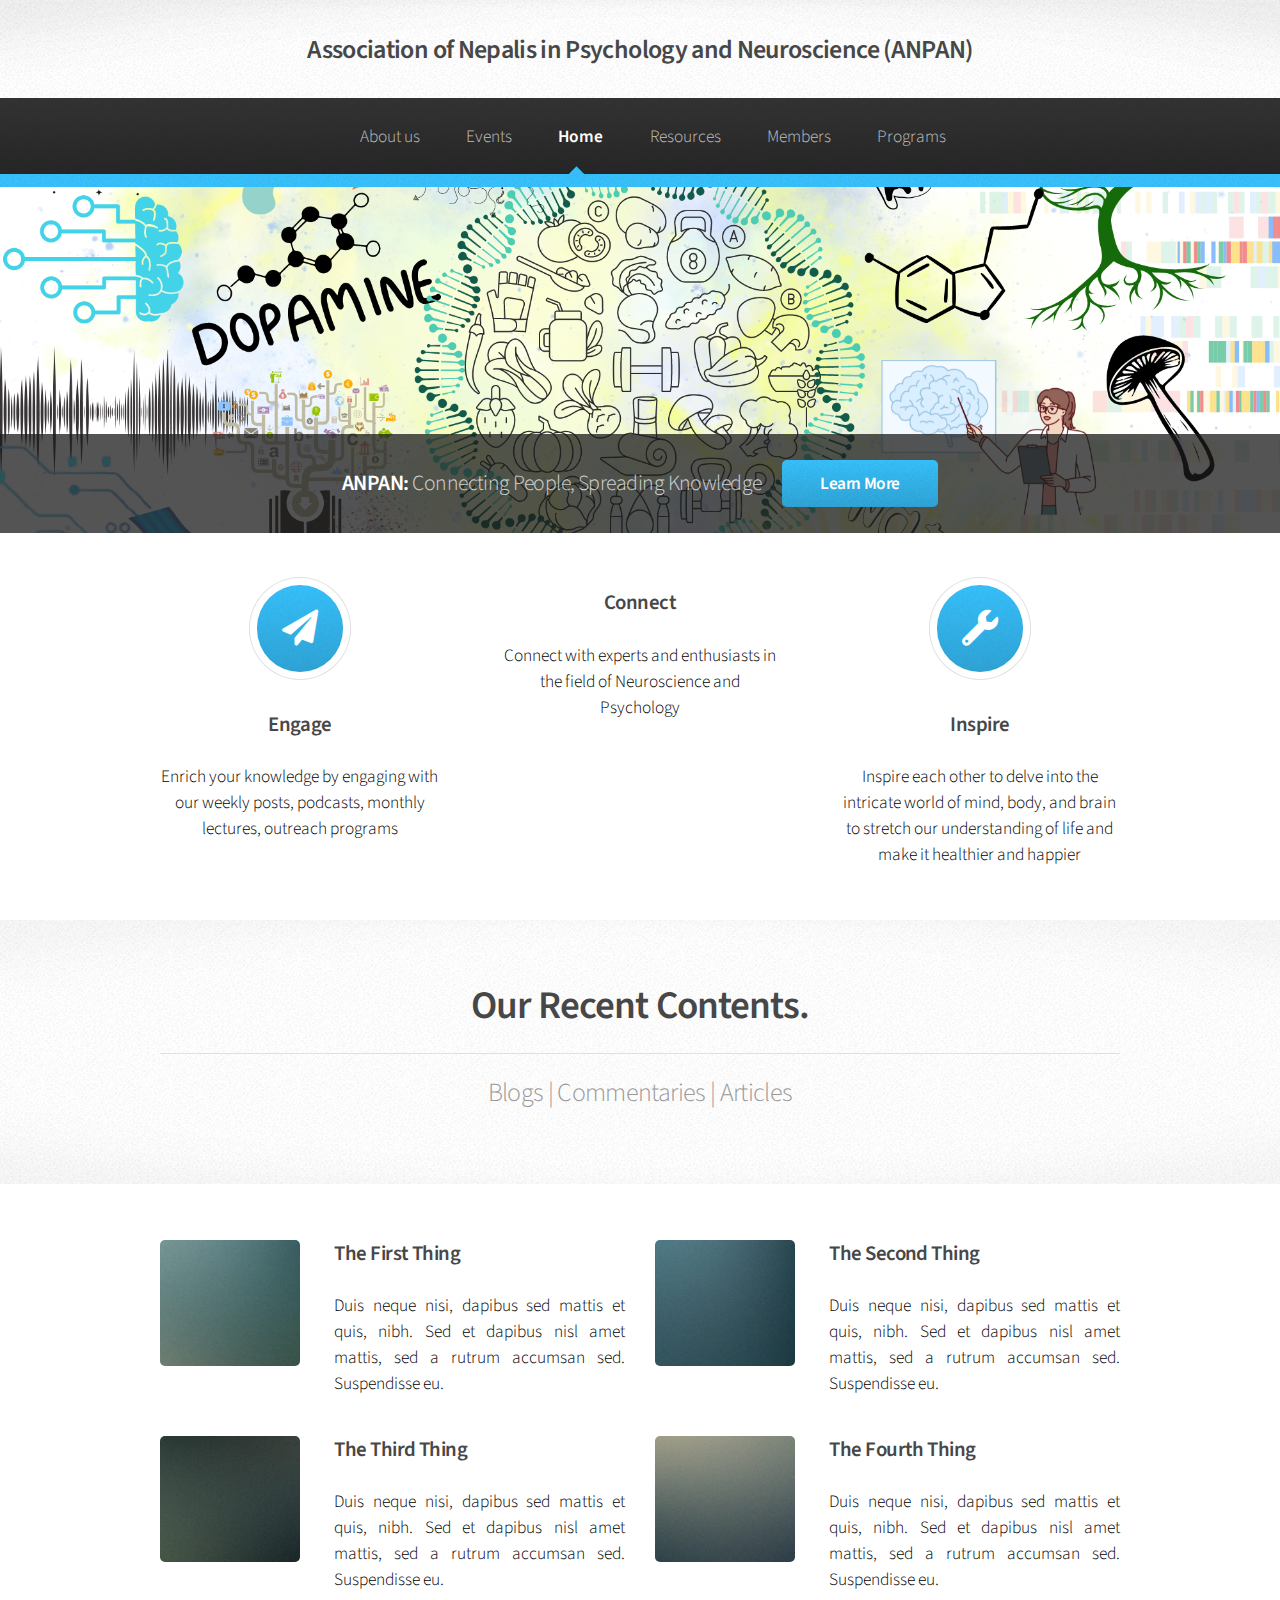
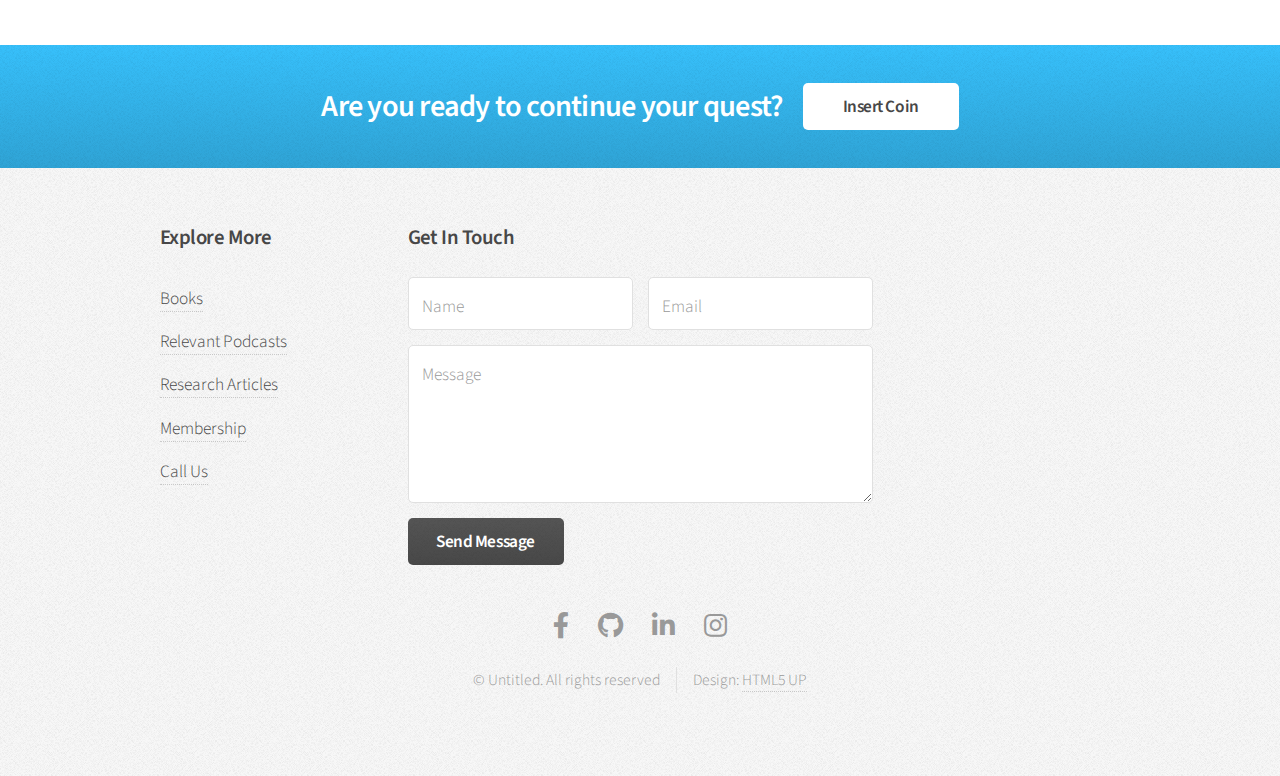
==== index.html @ e87e10f9 "Update index.html" ====
<!DOCTYPE HTML>
<html>
	<head>
		<title>Association of Nepalis in Psychology and Neuroscience</title>
		<meta charset="utf-8" />
		<meta name="viewport" content="width=device-width, initial-scale=1, user-scalable=no" />
		<link rel="stylesheet" href="assets/css/main.css" />
	</head>
	<body class="is-preload">
		<div id="page-wrapper">

			<!-- Header -->
				<div id="header">

					<!-- Logo -->
						<h1><a href="index.html" id="logo">Association of Nepalis in Psychology and Neuroscience (ANPAN)</a></h1>

					<!-- Nav -->
						<nav id="nav">
							<ul>
								<li><a href="contacts.html">About us</a></li>
								<li><a href="events.html">Events</a></li>
								<li class="current"><a href="index.html">Home</a></li>
								<li>
									<a href="#">Resources</a>
									<ul>
										<li><a href="#">Books</a></li>
										<li><a href="#">Relevant Podcasts</a></li>
										<li><a href="#">Research Articles</a></li>
									</ul>
								</li>
								<li><a href="members.html">Members</a></li>
								<li><a href="programs.html">Programs</a></li>
							</ul>
						</nav>

				</div>

			<!-- Banner -->
				<section id="banner">
					<header>
						<h2>ANPAN: <em>Connecting People, Spreading Knowledge</em></h2>
						<a href="contacts.html" class="button">Learn More</a>
					</header>
				</section>

			<!-- Highlights -->
				<section class="wrapper style1">
					<div class="container">
						<div class="row gtr-200">
							<section class="col-4 col-12-narrower">
								<div class="box highlight">
									<i class="icon solid major fa-paper-plane"></i>
									<h3>Engage</h3>
									<p style="text-align:center;">Enrich your knowledge by engaging with our weekly posts, podcasts, monthly lectures, outreach programs</p>
								</div>
							</section>
							<section class="col-4 col-12-narrower">
								<div class="box highlight">
									<i class="fa-solid fa-users-viewfinder"></i>
									<h3>Connect</h3>
									<p style="text-align:center;">Connect with experts and enthusiasts in the field of Neuroscience and Psychology</p>
								</div>
							</section>
							<section class="col-4 col-12-narrower">
								<div class="box highlight">
									<i class="icon solid major fa-wrench"></i>
									<h3>Inspire</h3>
									<p style="text-align:center;">Inspire each other to delve into the intricate world of mind, body, and brain to stretch our understanding of life and make it healthier and happier</p>
								</div>
							</section>
						</div>
					</div>
				</section>

			<!-- Gigantic Heading -->
				<section class="wrapper style2">
					<div class="container">
						<header class="major">
							<h2>Our Recent Contents.</h2>
							<p style="text-align:center;"> Blogs | Commentaries | Articles </p>
						</header>
					</div>
				</section>

			<!-- Posts -->
				<section class="wrapper style1">
					<div class="container">
						<div class="row">
							<section class="col-6 col-12-narrower">
								<div class="box post">
									<a href="#" class="image left"><img src="images/pic01.jpg" alt="" /></a>
									<div class="inner">
										<h3>The First Thing</h3>
										<p>Duis neque nisi, dapibus sed mattis et quis, nibh. Sed et dapibus nisl amet mattis, sed a rutrum accumsan sed. Suspendisse eu.</p>
									</div>
								</div>
							</section>
							<section class="col-6 col-12-narrower">
								<div class="box post">
									<a href="#" class="image left"><img src="images/pic02.jpg" alt="" /></a>
									<div class="inner">
										<h3>The Second Thing</h3>
										<p>Duis neque nisi, dapibus sed mattis et quis, nibh. Sed et dapibus nisl amet mattis, sed a rutrum accumsan sed. Suspendisse eu.</p>
									</div>
								</div>
							</section>
						</div>
						<div class="row">
							<section class="col-6 col-12-narrower">
								<div class="box post">
									<a href="#" class="image left"><img src="images/pic03.jpg" alt="" /></a>
									<div class="inner">
										<h3>The Third Thing</h3>
										<p>Duis neque nisi, dapibus sed mattis et quis, nibh. Sed et dapibus nisl amet mattis, sed a rutrum accumsan sed. Suspendisse eu.</p>
									</div>
								</div>
							</section>
							<section class="col-6 col-12-narrower">
								<div class="box post">
									<a href="#" class="image left"><img src="images/pic04.jpg" alt="" /></a>
									<div class="inner">
										<h3>The Fourth Thing</h3>
										<p>Duis neque nisi, dapibus sed mattis et quis, nibh. Sed et dapibus nisl amet mattis, sed a rutrum accumsan sed. Suspendisse eu.</p>
									</div>
								</div>
							</section>
						</div>
					</div>
				</section>

			<!-- CTA -->
				<section id="cta" class="wrapper style3">
					<div class="container">
						<header>
							<h2>Are you ready to continue your quest?</h2>
							<a href="#" class="button">Insert Coin</a>
						</header>
					</div>
				</section>

			<!-- Footer -->
				<div id="footer">
					<div class="container">
						<div class="row">
							<section class="col-3 col-6-narrower col-12-mobilep">
								<h3>Explore More</h3>
								<ul class="links">
									<li><a href="#">Books</a></li>
									<li><a href="#">Relevant Podcasts</a></li>
									<li><a href="#">Research Articles</a></li>
									<li><a href="#">Membership</a></li>
									<li><a href="#">Call Us</a></li>
								</ul>
							</section>
							<section class="col-6 col-12-narrower">
								<h3>Get In Touch</h3>
								<form action="https://api.web3forms.com/submit" method="POST">
									<div class="row gtr-50">
										<input type="hidden" name="access_key" value="42860545-9c8b-4bd4-92b0-5d3c62a13180">
										<div class="col-6 col-12-mobilep">
											<input type="text" name="name" id="name" placeholder="Name" />
										</div>
										<div class="col-6 col-12-mobilep">
											<input type="email" name="email" id="email" placeholder="Email" />
										</div>
										<div class="col-12">
											<textarea name="message" id="message" placeholder="Message" rows="5"></textarea>
										</div>
										<div class="col-12">
											<ul class="actions">
												<li><input type="submit" class="button alt" value="Send Message" /></li>
											</ul>
										</div>
									</div>
								</form>
							</section>
						</div>
					</div>

					<!-- Icons -->
						<ul class="icons">
							<li><a href="https://www.facebook.com/anpanofficial" class="icon brands fa-facebook-f" target="_blank"><span class="label">Facebook</span></a></li>
							<li><a href="https://github.com/anpn2023" class="icon brands fa-github" target="_blank"><span class="label">GitHub</span></a></li>
							<li><a href="https://www.linkedin.com/in/assoc-of-nepalis-in-psychology-and-neuroscience-anpan-983a26288?lipi=urn%3Ali%3Apage%3Ad_flagship3_profile_view_base_contact_details%3Bki3R7vQxQLO5X0%2F7zbORuw%3D%3D" class="icon brands fa-linkedin-in" target="_blank"><span class="label">LinkedIn</span></a></li>
							<li><a href="https://www.instagram.com/anpan_official_/" class="icon brands fa-instagram" target="_blank"><span class="label">Instagram</span></a></li>
						</ul>

					<!-- Copyright -->
						<div class="copyright">
							<ul class="menu">
								<li>&copy; Untitled. All rights reserved</li><li>Design: <a href="http://html5up.net">HTML5 UP</a></li>
							</ul>
						</div>

				</div>

		</div>

		<!-- Scripts -->
			<script src="assets/js/jquery.min.js"></script>
			<script src="assets/js/jquery.dropotron.min.js"></script>
			<script src="assets/js/browser.min.js"></script>
			<script src="assets/js/breakpoints.min.js"></script>
			<script src="assets/js/util.js"></script>
			<script src="assets/js/main.js"></script>

	</body>
</html>
---- assets/css/main.css ----
@import url("fontawesome-all.min.css");
@import url("https://fonts.googleapis.com/css?family=Source+Sans+Pro:300,300italic,600,600italic");

/*
	Arcana by HTML5 UP
	html5up.net | @ajlkn
	Free for personal and commercial use under the CCA 3.0 license (html5up.net/license)
*/

html, body, div, span, applet, object,
iframe, h1, h2, h3, h4, h5, h6, p, blockquote,
pre, a, abbr, acronym, address, big, cite,
code, del, dfn, em, img, ins, kbd, q, s, samp,
small, strike, strong, sub, sup, tt, var, b,
u, i, center, dl, dt, dd, ol, ul, li, fieldset,
form, label, legend, table, caption, tbody,
tfoot, thead, tr, th, td, article, aside,
canvas, details, embed, figure, figcaption,
footer, header, hgroup, menu, nav, output, ruby,
section, summary, time, mark, audio, video {
	margin: 0;
	padding: 0;
	border: 0;
	font-size: 100%;
	font: inherit;
	vertical-align: baseline;}

article, aside, details, figcaption, figure,
footer, header, hgroup, menu, nav, section {
	display: block;}

body {
	line-height: 1;
}

ol, ul {
	list-style: none;
}

blockquote, q {
	quotes: none;
}

	blockquote:before, blockquote:after, q:before, q:after {
		content: '';
		content: none;
	}

table {
	border-collapse: collapse;
	border-spacing: 0;
}

body {
	-webkit-text-size-adjust: none;
}

mark {
	background-color: transparent;
	color: inherit;
}

input::-moz-focus-inner {
	border: 0;
	padding: 0;
}

input, select, textarea {
	-moz-appearance: none;
	-webkit-appearance: none;
	-ms-appearance: none;
	appearance: none;
}

/* Basic */

	html {
		box-sizing: border-box;
	}

	*, *:before, *:after {
		box-sizing: inherit;
	}

	body {
		background: #f7f7f7 url("images/bg01.png");
	}

		body.is-preload *, body.is-preload *:before, body.is-preload *:after {
			-moz-animation: none !important;
			-webkit-animation: none !important;
			-ms-animation: none !important;
			animation: none !important;
			-moz-transition: none !important;
			-webkit-transition: none !important;
			-ms-transition: none !important;
			transition: none !important;
		}

	body, input, select, textarea {
		color: #474747;
		font-family: 'Source Sans Pro', sans-serif;
		font-size: 16pt;
		font-weight: 300;
		line-height: 1.65em;
	}

	a {
		-moz-transition: color 0.2s ease-in-out, border-color 0.2s ease-in-out, opacity 0.2s ease-in-out;
		-webkit-transition: color 0.2s ease-in-out, border-color 0.2s ease-in-out, opacity 0.2s ease-in-out;
		-ms-transition: color 0.2s ease-in-out, border-color 0.2s ease-in-out, opacity 0.2s ease-in-out;
		transition: color 0.2s ease-in-out, border-color 0.2s ease-in-out, opacity 0.2s ease-in-out;
		color: #37c0fb;
		text-decoration: none;
		border-bottom: dotted 1px;
	}

		a:hover {
			color: #37c0fb;
			border-bottom-color: transparent;
		}

	strong, b {
		font-weight: 600;
	}

	em, i {
		font-style: italic;
	}

	p, ul, ol, dl, table, blockquote {
		margin: 0 0 2em 0;
	}

	p{
		text-align: justify;
		color: black;
	}

	h1, h2, h3, h4, h5, h6 {
		color: inherit;
		font-weight: 600;
		line-height: 1.75em;
		margin-bottom: 1em;
	}

		h1 a, h2 a, h3 a, h4 a, h5 a, h6 a {
			color: inherit;
			text-decoration: none;
		}

		h1 em, h2 em, h3 em, h4 em, h5 em, h6 em {
			font-style: normal;
			font-weight: 300;
		}

	h2 {
		font-size: 1.75em;
		letter-spacing: -0.025em;
	}

	h3 {
		font-size: 1.2em;
		letter-spacing: -0.025em;
	}

	sub {
		font-size: 0.8em;
		position: relative;
		top: 0.5em;
	}

	sup {
		font-size: 0.8em;
		position: relative;
		top: -0.5em;
	}

	hr {
		border-top: solid 1px #e0e0e0;
		border: 0;
		margin-bottom: 1.5em;
	}

	blockquote {
		border-left: solid 0.5em #e0e0e0;
		font-style: italic;
		padding: 1em 0 1em 2em;
	}

/* Container */

	.container {
		margin: 0 auto;
		max-width: 100%;
		width: 1400px;
	}

		@media screen and (max-width: 1680px) {

			.container {
				width: 1200px;
			}

		}

		@media screen and (max-width: 1280px) {

			.container {
				width: 960px;
			}

		}

		@media screen and (max-width: 980px) {

			.container {
				width: 95%;
			}

		}

		@media screen and (max-width: 840px) {

			.container {
				width: 95%;
			}

		}

		@media screen and (max-width: 736px) {

			.container {
				width: 90%;
			}

		}

		@media screen and (max-width: 480px) {

			.container {
				width: 100%;
			}

		}

/* Row */

	.row {
		display: flex;
		flex-wrap: wrap;
		box-sizing: border-box;
		align-items: stretch;
	}

		.row > * {
			box-sizing: border-box;
		}

		.row.gtr-uniform > * > :last-child {
			margin-bottom: 0;
		}

		.row.aln-left {
			justify-content: flex-start;
		}

		.row.aln-center {
			justify-content: center;
		}

		.row.aln-right {
			justify-content: flex-end;
		}

		.row.aln-top {
			align-items: flex-start;
		}

		.row.aln-middle {
			align-items: center;
		}

		.row.aln-bottom {
			align-items: flex-end;
		}

		.row > .imp {
			order: -1;
		}

		.row > .col-1 {
			width: 8.33333%;
		}

		.row > .off-1 {
			margin-left: 8.33333%;
		}

		.row > .col-2 {
			width: 16.66667%;
		}

		.row > .off-2 {
			margin-left: 16.66667%;
		}

		.row > .col-3 {
			width: 25%;
		}

		.row > .off-3 {
			margin-left: 25%;
		}

		.row > .col-4 {
			width: 33.33333%;
		}

		.row > .off-4 {
			margin-left: 33.33333%;
		}

		.row > .col-5 {
			width: 41.66667%;
		}

		.row > .off-5 {
			margin-left: 41.66667%;
		}

		.row > .col-6 {
			width: 50%;
		}

		.row > .off-6 {
			margin-left: 50%;
		}

		.row > .col-7 {
			width: 58.33333%;
		}

		.row > .off-7 {
			margin-left: 58.33333%;
		}

		.row > .col-8 {
			width: 66.66667%;
		}

		.row > .off-8 {
			margin-left: 66.66667%;
		}

		.row > .col-9 {
			width: 75%;
		}

		.row > .off-9 {
			margin-left: 75%;
		}

		.row > .col-10 {
			width: 83.33333%;
		}

		.row > .off-10 {
			margin-left: 83.33333%;
		}

		.row > .col-11 {
			width: 91.66667%;
		}

		.row > .off-11 {
			margin-left: 91.66667%;
		}

		.row > .col-12 {
			width: 100%;
		}

		.row > .off-12 {
			margin-left: 100%;
		}

		.row.gtr-0 {
			margin-top: 0px;
			margin-left: 0px;
		}

			.row.gtr-0 > * {
				padding: 0px 0 0 0px;
			}

			.row.gtr-0.gtr-uniform {
				margin-top: 0px;
			}

				.row.gtr-0.gtr-uniform > * {
					padding-top: 0px;
				}

		.row.gtr-25 {
			margin-top: -12.5px;
			margin-left: -12.5px;
		}

			.row.gtr-25 > * {
				padding: 12.5px 0 0 12.5px;
			}

			.row.gtr-25.gtr-uniform {
				margin-top: -12.5px;
			}

				.row.gtr-25.gtr-uniform > * {
					padding-top: 12.5px;
				}

		.row.gtr-50 {
			margin-top: -25px;
			margin-left: -25px;
		}

			.row.gtr-50 > * {
				padding: 25px 0 0 25px;
			}

			.row.gtr-50.gtr-uniform {
				margin-top: -25px;
			}

				.row.gtr-50.gtr-uniform > * {
					padding-top: 25px;
				}

		.row {
			margin-top: -50px;
			margin-left: -50px;
		}

			.row > * {
				padding: 50px 0 0 50px;
			}

			.row.gtr-uniform {
				margin-top: -50px;
			}

				.row.gtr-uniform > * {
					padding-top: 50px;
				}

		.row.gtr-150 {
			margin-top: -75px;
			margin-left: -75px;
		}

			.row.gtr-150 > * {
				padding: 75px 0 0 75px;
			}

			.row.gtr-150.gtr-uniform {
				margin-top: -75px;
			}

				.row.gtr-150.gtr-uniform > * {
					padding-top: 75px;
				}

		.row.gtr-200 {
			margin-top: -100px;
			margin-left: -100px;
		}

			.row.gtr-200 > * {
				padding: 100px 0 0 100px;
			}

			.row.gtr-200.gtr-uniform {
				margin-top: -100px;
			}

				.row.gtr-200.gtr-uniform > * {
					padding-top: 100px;
				}

		@media screen and (max-width: 1680px) {

			.row {
				display: flex;
				flex-wrap: wrap;
				box-sizing: border-box;
				align-items: stretch;
			}

				.row > * {
					box-sizing: border-box;
				}

				.row.gtr-uniform > * > :last-child {
					margin-bottom: 0;
				}

				.row.aln-left {
					justify-content: flex-start;
				}

				.row.aln-center {
					justify-content: center;
				}

				.row.aln-right {
					justify-content: flex-end;
				}

				.row.aln-top {
					align-items: flex-start;
				}

				.row.aln-middle {
					align-items: center;
				}

				.row.aln-bottom {
					align-items: flex-end;
				}

				.row > .imp-wide {
					order: -1;
				}

				.row > .col-1-wide {
					width: 8.33333%;
				}

				.row > .off-1-wide {
					margin-left: 8.33333%;
				}

				.row > .col-2-wide {
					width: 16.66667%;
				}

				.row > .off-2-wide {
					margin-left: 16.66667%;
				}

				.row > .col-3-wide {
					width: 25%;
				}

				.row > .off-3-wide {
					margin-left: 25%;
				}

				.row > .col-4-wide {
					width: 33.33333%;
				}

				.row > .off-4-wide {
					margin-left: 33.33333%;
				}

				.row > .col-5-wide {
					width: 41.66667%;
				}

				.row > .off-5-wide {
					margin-left: 41.66667%;
				}

				.row > .col-6-wide {
					width: 50%;
				}

				.row > .off-6-wide {
					margin-left: 50%;
				}

				.row > .col-7-wide {
					width: 58.33333%;
				}

				.row > .off-7-wide {
					margin-left: 58.33333%;
				}

				.row > .col-8-wide {
					width: 66.66667%;
				}

				.row > .off-8-wide {
					margin-left: 66.66667%;
				}

				.row > .col-9-wide {
					width: 75%;
				}

				.row > .off-9-wide {
					margin-left: 75%;
				}

				.row > .col-10-wide {
					width: 83.33333%;
				}

				.row > .off-10-wide {
					margin-left: 83.33333%;
				}

				.row > .col-11-wide {
					width: 91.66667%;
				}

				.row > .off-11-wide {
					margin-left: 91.66667%;
				}

				.row > .col-12-wide {
					width: 100%;
				}

				.row > .off-12-wide {
					margin-left: 100%;
				}

				.row.gtr-0 {
					margin-top: 0px;
					margin-left: 0px;
				}

					.row.gtr-0 > * {
						padding: 0px 0 0 0px;
					}

					.row.gtr-0.gtr-uniform {
						margin-top: 0px;
					}

						.row.gtr-0.gtr-uniform > * {
							padding-top: 0px;
						}

				.row.gtr-25 {
					margin-top: -10px;
					margin-left: -10px;
				}

					.row.gtr-25 > * {
						padding: 10px 0 0 10px;
					}

					.row.gtr-25.gtr-uniform {
						margin-top: -10px;
					}

						.row.gtr-25.gtr-uniform > * {
							padding-top: 10px;
						}

				.row.gtr-50 {
					margin-top: -20px;
					margin-left: -20px;
				}

					.row.gtr-50 > * {
						padding: 20px 0 0 20px;
					}

					.row.gtr-50.gtr-uniform {
						margin-top: -20px;
					}

						.row.gtr-50.gtr-uniform > * {
							padding-top: 20px;
						}

				.row {
					margin-top: -40px;
					margin-left: -40px;
				}

					.row > * {
						padding: 40px 0 0 40px;
					}

					.row.gtr-uniform {
						margin-top: -40px;
					}

						.row.gtr-uniform > * {
							padding-top: 40px;
						}

				.row.gtr-150 {
					margin-top: -60px;
					margin-left: -60px;
				}

					.row.gtr-150 > * {
						padding: 60px 0 0 60px;
					}

					.row.gtr-150.gtr-uniform {
						margin-top: -60px;
					}

						.row.gtr-150.gtr-uniform > * {
							padding-top: 60px;
						}

				.row.gtr-200 {
					margin-top: -80px;
					margin-left: -80px;
				}

					.row.gtr-200 > * {
						padding: 80px 0 0 80px;
					}

					.row.gtr-200.gtr-uniform {
						margin-top: -80px;
					}

						.row.gtr-200.gtr-uniform > * {
							padding-top: 80px;
						}

		}

		@media screen and (max-width: 1280px) {

			.row {
				display: flex;
				flex-wrap: wrap;
				box-sizing: border-box;
				align-items: stretch;
			}

				.row > * {
					box-sizing: border-box;
				}

				.row.gtr-uniform > * > :last-child {
					margin-bottom: 0;
				}

				.row.aln-left {
					justify-content: flex-start;
				}

				.row.aln-center {
					justify-content: center;
				}

				.row.aln-right {
					justify-content: flex-end;
				}

				.row.aln-top {
					align-items: flex-start;
				}

				.row.aln-middle {
					align-items: center;
				}

				.row.aln-bottom {
					align-items: flex-end;
				}

				.row > .imp-normal {
					order: -1;
				}

				.row > .col-1-normal {
					width: 8.33333%;
				}

				.row > .off-1-normal {
					margin-left: 8.33333%;
				}

				.row > .col-2-normal {
					width: 16.66667%;
				}

				.row > .off-2-normal {
					margin-left: 16.66667%;
				}

				.row > .col-3-normal {
					width: 25%;
				}

				.row > .off-3-normal {
					margin-left: 25%;
				}

				.row > .col-4-normal {
					width: 33.33333%;
				}

				.row > .off-4-normal {
					margin-left: 33.33333%;
				}

				.row > .col-5-normal {
					width: 41.66667%;
				}

				.row > .off-5-normal {
					margin-left: 41.66667%;
				}

				.row > .col-6-normal {
					width: 50%;
				}

				.row > .off-6-normal {
					margin-left: 50%;
				}

				.row > .col-7-normal {
					width: 58.33333%;
				}

				.row > .off-7-normal {
					margin-left: 58.33333%;
				}

				.row > .col-8-normal {
					width: 66.66667%;
				}

				.row > .off-8-normal {
					margin-left: 66.66667%;
				}

				.row > .col-9-normal {
					width: 75%;
				}

				.row > .off-9-normal {
					margin-left: 75%;
				}

				.row > .col-10-normal {
					width: 83.33333%;
				}

				.row > .off-10-normal {
					margin-left: 83.33333%;
				}

				.row > .col-11-normal {
					width: 91.66667%;
				}

				.row > .off-11-normal {
					margin-left: 91.66667%;
				}

				.row > .col-12-normal {
					width: 100%;
				}

				.row > .off-12-normal {
					margin-left: 100%;
				}

				.row.gtr-0 {
					margin-top: 0px;
					margin-left: 0px;
				}

					.row.gtr-0 > * {
						padding: 0px 0 0 0px;
					}

					.row.gtr-0.gtr-uniform {
						margin-top: 0px;
					}

						.row.gtr-0.gtr-uniform > * {
							padding-top: 0px;
						}

				.row.gtr-25 {
					margin-top: -7.5px;
					margin-left: -7.5px;
				}

					.row.gtr-25 > * {
						padding: 7.5px 0 0 7.5px;
					}

					.row.gtr-25.gtr-uniform {
						margin-top: -7.5px;
					}

						.row.gtr-25.gtr-uniform > * {
							padding-top: 7.5px;
						}

				.row.gtr-50 {
					margin-top: -15px;
					margin-left: -15px;
				}

					.row.gtr-50 > * {
						padding: 15px 0 0 15px;
					}

					.row.gtr-50.gtr-uniform {
						margin-top: -15px;
					}

						.row.gtr-50.gtr-uniform > * {
							padding-top: 15px;
						}

				.row {
					margin-top: -30px;
					margin-left: -30px;
				}

					.row > * {
						padding: 30px 0 0 30px;
					}

					.row.gtr-uniform {
						margin-top: -30px;
					}

						.row.gtr-uniform > * {
							padding-top: 30px;
						}

				.row.gtr-150 {
					margin-top: -45px;
					margin-left: -45px;
				}

					.row.gtr-150 > * {
						padding: 45px 0 0 45px;
					}

					.row.gtr-150.gtr-uniform {
						margin-top: -45px;
					}

						.row.gtr-150.gtr-uniform > * {
							padding-top: 45px;
						}

				.row.gtr-200 {
					margin-top: -60px;
					margin-left: -60px;
				}

					.row.gtr-200 > * {
						padding: 60px 0 0 60px;
					}

					.row.gtr-200.gtr-uniform {
						margin-top: -60px;
					}

						.row.gtr-200.gtr-uniform > * {
							padding-top: 60px;
						}

		}

		@media screen and (max-width: 980px) {

			.row {
				display: flex;
				flex-wrap: wrap;
				box-sizing: border-box;
				align-items: stretch;
			}

				.row > * {
					box-sizing: border-box;
				}

				.row.gtr-uniform > * > :last-child {
					margin-bottom: 0;
				}

				.row.aln-left {
					justify-content: flex-start;
				}

				.row.aln-center {
					justify-content: center;
				}

				.row.aln-right {
					justify-content: flex-end;
				}

				.row.aln-top {
					align-items: flex-start;
				}

				.row.aln-middle {
					align-items: center;
				}

				.row.aln-bottom {
					align-items: flex-end;
				}

				.row > .imp-narrow {
					order: -1;
				}

				.row > .col-1-narrow {
					width: 8.33333%;
				}

				.row > .off-1-narrow {
					margin-left: 8.33333%;
				}

				.row > .col-2-narrow {
					width: 16.66667%;
				}

				.row > .off-2-narrow {
					margin-left: 16.66667%;
				}

				.row > .col-3-narrow {
					width: 25%;
				}

				.row > .off-3-narrow {
					margin-left: 25%;
				}

				.row > .col-4-narrow {
					width: 33.33333%;
				}

				.row > .off-4-narrow {
					margin-left: 33.33333%;
				}

				.row > .col-5-narrow {
					width: 41.66667%;
				}

				.row > .off-5-narrow {
					margin-left: 41.66667%;
				}

				.row > .col-6-narrow {
					width: 50%;
				}

				.row > .off-6-narrow {
					margin-left: 50%;
				}

				.row > .col-7-narrow {
					width: 58.33333%;
				}

				.row > .off-7-narrow {
					margin-left: 58.33333%;
				}

				.row > .col-8-narrow {
					width: 66.66667%;
				}

				.row > .off-8-narrow {
					margin-left: 66.66667%;
				}

				.row > .col-9-narrow {
					width: 75%;
				}

				.row > .off-9-narrow {
					margin-left: 75%;
				}

				.row > .col-10-narrow {
					width: 83.33333%;
				}

				.row > .off-10-narrow {
					margin-left: 83.33333%;
				}

				.row > .col-11-narrow {
					width: 91.66667%;
				}

				.row > .off-11-narrow {
					margin-left: 91.66667%;
				}

				.row > .col-12-narrow {
					width: 100%;
				}

				.row > .off-12-narrow {
					margin-left: 100%;
				}

				.row.gtr-0 {
					margin-top: 0px;
					margin-left: 0px;
				}

					.row.gtr-0 > * {
						padding: 0px 0 0 0px;
					}

					.row.gtr-0.gtr-uniform {
						margin-top: 0px;
					}

						.row.gtr-0.gtr-uniform > * {
							padding-top: 0px;
						}

				.row.gtr-25 {
					margin-top: -7.5px;
					margin-left: -7.5px;
				}

					.row.gtr-25 > * {
						padding: 7.5px 0 0 7.5px;
					}

					.row.gtr-25.gtr-uniform {
						margin-top: -7.5px;
					}

						.row.gtr-25.gtr-uniform > * {
							padding-top: 7.5px;
						}

				.row.gtr-50 {
					margin-top: -15px;
					margin-left: -15px;
				}

					.row.gtr-50 > * {
						padding: 15px 0 0 15px;
					}

					.row.gtr-50.gtr-uniform {
						margin-top: -15px;
					}

						.row.gtr-50.gtr-uniform > * {
							padding-top: 15px;
						}

				.row {
					margin-top: -30px;
					margin-left: -30px;
				}

					.row > * {
						padding: 30px 0 0 30px;
					}

					.row.gtr-uniform {
						margin-top: -30px;
					}

						.row.gtr-uniform > * {
							padding-top: 30px;
						}

				.row.gtr-150 {
					margin-top: -45px;
					margin-left: -45px;
				}

					.row.gtr-150 > * {
						padding: 45px 0 0 45px;
					}

					.row.gtr-150.gtr-uniform {
						margin-top: -45px;
					}

						.row.gtr-150.gtr-uniform > * {
							padding-top: 45px;
						}

				.row.gtr-200 {
					margin-top: -60px;
					margin-left: -60px;
				}

					.row.gtr-200 > * {
						padding: 60px 0 0 60px;
					}

					.row.gtr-200.gtr-uniform {
						margin-top: -60px;
					}

						.row.gtr-200.gtr-uniform > * {
							padding-top: 60px;
						}

		}

		@media screen and (max-width: 840px) {

			.row {
				display: flex;
				flex-wrap: wrap;
				box-sizing: border-box;
				align-items: stretch;
			}

				.row > * {
					box-sizing: border-box;
				}

				.row.gtr-uniform > * > :last-child {
					margin-bottom: 0;
				}

				.row.aln-left {
					justify-content: flex-start;
				}

				.row.aln-center {
					justify-content: center;
				}

				.row.aln-right {
					justify-content: flex-end;
				}

				.row.aln-top {
					align-items: flex-start;
				}

				.row.aln-middle {
					align-items: center;
				}

				.row.aln-bottom {
					align-items: flex-end;
				}

				.row > .imp-narrower {
					order: -1;
				}

				.row > .col-1-narrower {
					width: 8.33333%;
				}

				.row > .off-1-narrower {
					margin-left: 8.33333%;
				}

				.row > .col-2-narrower {
					width: 16.66667%;
				}

				.row > .off-2-narrower {
					margin-left: 16.66667%;
				}

				.row > .col-3-narrower {
					width: 25%;
				}

				.row > .off-3-narrower {
					margin-left: 25%;
				}

				.row > .col-4-narrower {
					width: 33.33333%;
				}

				.row > .off-4-narrower {
					margin-left: 33.33333%;
				}

				.row > .col-5-narrower {
					width: 41.66667%;
				}

				.row > .off-5-narrower {
					margin-left: 41.66667%;
				}

				.row > .col-6-narrower {
					width: 50%;
				}

				.row > .off-6-narrower {
					margin-left: 50%;
				}

				.row > .col-7-narrower {
					width: 58.33333%;
				}

				.row > .off-7-narrower {
					margin-left: 58.33333%;
				}

				.row > .col-8-narrower {
					width: 66.66667%;
				}

				.row > .off-8-narrower {
					margin-left: 66.66667%;
				}

				.row > .col-9-narrower {
					width: 75%;
				}

				.row > .off-9-narrower {
					margin-left: 75%;
				}

				.row > .col-10-narrower {
					width: 83.33333%;
				}

				.row > .off-10-narrower {
					margin-left: 83.33333%;
				}

				.row > .col-11-narrower {
					width: 91.66667%;
				}

				.row > .off-11-narrower {
					margin-left: 91.66667%;
				}

				.row > .col-12-narrower {
					width: 100%;
				}

				.row > .off-12-narrower {
					margin-left: 100%;
				}

				.row.gtr-0 {
					margin-top: 0px;
					margin-left: 0px;
				}

					.row.gtr-0 > * {
						padding: 0px 0 0 0px;
					}

					.row.gtr-0.gtr-uniform {
						margin-top: 0px;
					}

						.row.gtr-0.gtr-uniform > * {
							padding-top: 0px;
						}

				.row.gtr-25 {
					margin-top: -7.5px;
					margin-left: -7.5px;
				}

					.row.gtr-25 > * {
						padding: 7.5px 0 0 7.5px;
					}

					.row.gtr-25.gtr-uniform {
						margin-top: -7.5px;
					}

						.row.gtr-25.gtr-uniform > * {
							padding-top: 7.5px;
						}

				.row.gtr-50 {
					margin-top: -15px;
					margin-left: -15px;
				}

					.row.gtr-50 > * {
						padding: 15px 0 0 15px;
					}

					.row.gtr-50.gtr-uniform {
						margin-top: -15px;
					}

						.row.gtr-50.gtr-uniform > * {
							padding-top: 15px;
						}

				.row {
					margin-top: -30px;
					margin-left: -30px;
				}

					.row > * {
						padding: 30px 0 0 30px;
					}

					.row.gtr-uniform {
						margin-top: -30px;
					}

						.row.gtr-uniform > * {
							padding-top: 30px;
						}

				.row.gtr-150 {
					margin-top: -45px;
					margin-left: -45px;
				}

					.row.gtr-150 > * {
						padding: 45px 0 0 45px;
					}

					.row.gtr-150.gtr-uniform {
						margin-top: -45px;
					}

						.row.gtr-150.gtr-uniform > * {
							padding-top: 45px;
						}

				.row.gtr-200 {
					margin-top: -60px;
					margin-left: -60px;
				}

					.row.gtr-200 > * {
						padding: 60px 0 0 60px;
					}

					.row.gtr-200.gtr-uniform {
						margin-top: -60px;
					}

						.row.gtr-200.gtr-uniform > * {
							padding-top: 60px;
						}

		}

		@media screen and (max-width: 736px) {

			.row {
				display: flex;
				flex-wrap: wrap;
				box-sizing: border-box;
				align-items: stretch;
			}

				.row > * {
					box-sizing: border-box;
				}

				.row.gtr-uniform > * > :last-child {
					margin-bottom: 0;
				}

				.row.aln-left {
					justify-content: flex-start;
				}

				.row.aln-center {
					justify-content: center;
				}

				.row.aln-right {
					justify-content: flex-end;
				}

				.row.aln-top {
					align-items: flex-start;
				}

				.row.aln-middle {
					align-items: center;
				}

				.row.aln-bottom {
					align-items: flex-end;
				}

				.row > .imp-mobile {
					order: -1;
				}

				.row > .col-1-mobile {
					width: 8.33333%;
				}

				.row > .off-1-mobile {
					margin-left: 8.33333%;
				}

				.row > .col-2-mobile {
					width: 16.66667%;
				}

				.row > .off-2-mobile {
					margin-left: 16.66667%;
				}

				.row > .col-3-mobile {
					width: 25%;
				}

				.row > .off-3-mobile {
					margin-left: 25%;
				}

				.row > .col-4-mobile {
					width: 33.33333%;
				}

				.row > .off-4-mobile {
					margin-left: 33.33333%;
				}

				.row > .col-5-mobile {
					width: 41.66667%;
				}

				.row > .off-5-mobile {
					margin-left: 41.66667%;
				}

				.row > .col-6-mobile {
					width: 50%;
				}

				.row > .off-6-mobile {
					margin-left: 50%;
				}

				.row > .col-7-mobile {
					width: 58.33333%;
				}

				.row > .off-7-mobile {
					margin-left: 58.33333%;
				}

				.row > .col-8-mobile {
					width: 66.66667%;
				}

				.row > .off-8-mobile {
					margin-left: 66.66667%;
				}

				.row > .col-9-mobile {
					width: 75%;
				}

				.row > .off-9-mobile {
					margin-left: 75%;
				}

				.row > .col-10-mobile {
					width: 83.33333%;
				}

				.row > .off-10-mobile {
					margin-left: 83.33333%;
				}

				.row > .col-11-mobile {
					width: 91.66667%;
				}

				.row > .off-11-mobile {
					margin-left: 91.66667%;
				}

				.row > .col-12-mobile {
					width: 100%;
				}

				.row > .off-12-mobile {
					margin-left: 100%;
				}

				.row.gtr-0 {
					margin-top: 0px;
					margin-left: 0px;
				}

					.row.gtr-0 > * {
						padding: 0px 0 0 0px;
					}

					.row.gtr-0.gtr-uniform {
						margin-top: 0px;
					}

						.row.gtr-0.gtr-uniform > * {
							padding-top: 0px;
						}

				.row.gtr-25 {
					margin-top: -5px;
					margin-left: -5px;
				}

					.row.gtr-25 > * {
						padding: 5px 0 0 5px;
					}

					.row.gtr-25.gtr-uniform {
						margin-top: -5px;
					}

						.row.gtr-25.gtr-uniform > * {
							padding-top: 5px;
						}

				.row.gtr-50 {
					margin-top: -10px;
					margin-left: -10px;
				}

					.row.gtr-50 > * {
						padding: 10px 0 0 10px;
					}

					.row.gtr-50.gtr-uniform {
						margin-top: -10px;
					}

						.row.gtr-50.gtr-uniform > * {
							padding-top: 10px;
						}

				.row {
					margin-top: -20px;
					margin-left: -20px;
				}

					.row > * {
						padding: 20px 0 0 20px;
					}

					.row.gtr-uniform {
						margin-top: -20px;
					}

						.row.gtr-uniform > * {
							padding-top: 20px;
						}

				.row.gtr-150 {
					margin-top: -30px;
					margin-left: -30px;
				}

					.row.gtr-150 > * {
						padding: 30px 0 0 30px;
					}

					.row.gtr-150.gtr-uniform {
						margin-top: -30px;
					}

						.row.gtr-150.gtr-uniform > * {
							padding-top: 30px;
						}

				.row.gtr-200 {
					margin-top: -40px;
					margin-left: -40px;
				}

					.row.gtr-200 > * {
						padding: 40px 0 0 40px;
					}

					.row.gtr-200.gtr-uniform {
						margin-top: -40px;
					}

						.row.gtr-200.gtr-uniform > * {
							padding-top: 40px;
						}

		}

		@media screen and (max-width: 480px) {

			.row {
				display: flex;
				flex-wrap: wrap;
				box-sizing: border-box;
				align-items: stretch;
			}

				.row > * {
					box-sizing: border-box;
				}

				.row.gtr-uniform > * > :last-child {
					margin-bottom: 0;
				}

				.row.aln-left {
					justify-content: flex-start;
				}

				.row.aln-center {
					justify-content: center;
				}

				.row.aln-right {
					justify-content: flex-end;
				}

				.row.aln-top {
					align-items: flex-start;
				}

				.row.aln-middle {
					align-items: center;
				}

				.row.aln-bottom {
					align-items: flex-end;
				}

				.row > .imp-mobilep {
					order: -1;
				}

				.row > .col-1-mobilep {
					width: 8.33333%;
				}

				.row > .off-1-mobilep {
					margin-left: 8.33333%;
				}

				.row > .col-2-mobilep {
					width: 16.66667%;
				}

				.row > .off-2-mobilep {
					margin-left: 16.66667%;
				}

				.row > .col-3-mobilep {
					width: 25%;
				}

				.row > .off-3-mobilep {
					margin-left: 25%;
				}

				.row > .col-4-mobilep {
					width: 33.33333%;
				}

				.row > .off-4-mobilep {
					margin-left: 33.33333%;
				}

				.row > .col-5-mobilep {
					width: 41.66667%;
				}

				.row > .off-5-mobilep {
					margin-left: 41.66667%;
				}

				.row > .col-6-mobilep {
					width: 50%;
				}

				.row > .off-6-mobilep {
					margin-left: 50%;
				}

				.row > .col-7-mobilep {
					width: 58.33333%;
				}

				.row > .off-7-mobilep {
					margin-left: 58.33333%;
				}

				.row > .col-8-mobilep {
					width: 66.66667%;
				}

				.row > .off-8-mobilep {
					margin-left: 66.66667%;
				}

				.row > .col-9-mobilep {
					width: 75%;
				}

				.row > .off-9-mobilep {
					margin-left: 75%;
				}

				.row > .col-10-mobilep {
					width: 83.33333%;
				}

				.row > .off-10-mobilep {
					margin-left: 83.33333%;
				}

				.row > .col-11-mobilep {
					width: 91.66667%;
				}

				.row > .off-11-mobilep {
					margin-left: 91.66667%;
				}

				.row > .col-12-mobilep {
					width: 100%;
				}

				.row > .off-12-mobilep {
					margin-left: 100%;
				}

				.row.gtr-0 {
					margin-top: 0px;
					margin-left: 0px;
				}

					.row.gtr-0 > * {
						padding: 0px 0 0 0px;
					}

					.row.gtr-0.gtr-uniform {
						margin-top: 0px;
					}

						.row.gtr-0.gtr-uniform > * {
							padding-top: 0px;
						}

				.row.gtr-25 {
					margin-top: -5px;
					margin-left: -5px;
				}

					.row.gtr-25 > * {
						padding: 5px 0 0 5px;
					}

					.row.gtr-25.gtr-uniform {
						margin-top: -5px;
					}

						.row.gtr-25.gtr-uniform > * {
							padding-top: 5px;
						}

				.row.gtr-50 {
					margin-top: -10px;
					margin-left: -10px;
				}

					.row.gtr-50 > * {
						padding: 10px 0 0 10px;
					}

					.row.gtr-50.gtr-uniform {
						margin-top: -10px;
					}

						.row.gtr-50.gtr-uniform > * {
							padding-top: 10px;
						}

				.row {
					margin-top: -20px;
					margin-left: -20px;
				}

					.row > * {
						padding: 20px 0 0 20px;
					}

					.row.gtr-uniform {
						margin-top: -20px;
					}

						.row.gtr-uniform > * {
							padding-top: 20px;
						}

				.row.gtr-150 {
					margin-top: -30px;
					margin-left: -30px;
				}

					.row.gtr-150 > * {
						padding: 30px 0 0 30px;
					}

					.row.gtr-150.gtr-uniform {
						margin-top: -30px;
					}

						.row.gtr-150.gtr-uniform > * {
							padding-top: 30px;
						}

				.row.gtr-200 {
					margin-top: -40px;
					margin-left: -40px;
				}

					.row.gtr-200 > * {
						padding: 40px 0 0 40px;
					}

					.row.gtr-200.gtr-uniform {
						margin-top: -40px;
					}

						.row.gtr-200.gtr-uniform > * {
							padding-top: 40px;
						}

		}

/* Section/Article */

	section.special, article.special {
		text-align: center;
	}

	header p {
		color: #999;
		font-size: 1.25em;
		position: relative;
		margin-top: -1.25em;
		margin-bottom: 2.25em;
	}

	header.major {
		text-align: center;
		margin: 0 0 2em 0;
	}

		header.major h2 {
			font-size: 2.25em;
		}

		header.major p {
			position: relative;
			border-top: solid 1px #e0e0e0;
			padding: 1em 0 0 0;
			margin: 0;
			top: -1em;
			font-size: 1.5em;
			letter-spacing: -0.025em;
		}

	footer {
		margin: 0 0 3em 0;
	}

		footer > :last-child {
			margin-bottom: 0;
		}

		footer.major {
			padding-top: 3em;
		}

/* Form */

	input[type="text"],
	input[type="password"],
	input[type="email"],
	textarea {
		-moz-appearance: none;
		-webkit-appearance: none;
		-ms-appearance: none;
		appearance: none;
		-moz-transition: border-color 0.2s ease-in-out;
		-webkit-transition: border-color 0.2s ease-in-out;
		-ms-transition: border-color 0.2s ease-in-out;
		transition: border-color 0.2s ease-in-out;
		background: #fff;
		border: solid 1px #e0e0e0;
		border-radius: 5px;
		color: inherit;
		display: block;
		outline: 0;
		padding: 0.75em;
		text-decoration: none;
		width: 100%;
	}

		input[type="text"]:focus,
		input[type="password"]:focus,
		input[type="email"]:focus,
		textarea:focus {
			border-color: #37c0fb;
		}

	input[type="text"],
	input[type="password"],
	input[type="email"] {
		line-height: 1em;
	}

	label {
		display: block;
		color: inherit;
		font-weight: 600;
		line-height: 1.75em;
		margin-bottom: 0.5em;
	}

	::-webkit-input-placeholder {
		color: #999;
		position: relative;
		top: 3px;
	}

	:-moz-placeholder {
		color: #999;
	}

	::-moz-placeholder {
		color: #999;
	}

	:-ms-input-placeholder {
		color: #999;
	}

/* Image */

	.image {
		border: 0;
		display: inline-block;
		position: relative;
		border-radius: 5px;
	}

		.image img {
			display: block;
			border-radius: 5px;
		}

		.image.left {
			display: block;
			float: left;
			margin: 0 2em 2em 0;
			position: relative;
			top: 0.25em;
		}

			.image.left img {
				display: block;
				width: 100%;
			}

		.image.fit {
			display: block;
		}

			.image.fit img {
				display: block;
				width: 100%;
			}

		.image.featured {
			display: block;
			margin: 0 0 2em 0;
		}

			.image.featured img {
				display: block;
				width: 100%;
			}

/* Icon */

	.icon {
		text-decoration: none;
		position: relative;
		text-decoration: none;
	}

		.icon:before {
			-moz-osx-font-smoothing: grayscale;
			-webkit-font-smoothing: antialiased;
			display: inline-block;
			font-style: normal;
			font-variant: normal;
			text-rendering: auto;
			line-height: 1;
			text-transform: none !important;
			font-family: 'Font Awesome 5 Free';
			font-weight: 400;
		}

		.icon > .label {
			display: none;
		}

		.icon:before {
			line-height: inherit;
		}

		.icon.solid:before {
			font-weight: 900;
		}

		.icon.brands:before {
			font-family: 'Font Awesome 5 Brands';
		}

		.icon.major {
			text-align: center;
			cursor: default;
			background-color: #37c0fb;
			background-image: -moz-linear-gradient(top, rgba(0,0,0,0), rgba(0,0,0,0.15)), url("images/bg01.png");
			background-image: -webkit-linear-gradient(top, rgba(0,0,0,0), rgba(0,0,0,0.15)), url("images/bg01.png");
			background-image: -ms-linear-gradient(top, rgba(0,0,0,0), rgba(0,0,0,0.15)), url("images/bg01.png");
			background-image: linear-gradient(top, rgba(0,0,0,0), rgba(0,0,0,0.15)), url("images/bg01.png");
			color: #fff;
			border-radius: 100%;
			display: inline-block;
			width: 5em;
			height: 5em;
			line-height: 5em;
			box-shadow: 0 0 0 7px white, 0 0 0 8px #e0e0e0;
			margin: 0 0 2em 0;
		}

			.icon.major:before {
				font-size: 36px;
			}

/* Lists */

	ol {
		list-style: decimal;
		padding-left: 1.25em;
	}

		ol li {
			padding-left: 0.25em;
		}

	ul {
		list-style: disc;
		padding-left: 1em;
	}

		ul li {
			padding-left: 0.5em;
		}

/* Links */

	ul.links {
		list-style: none;
		padding-left: 0;
	}

		ul.links li {
			line-height: 2.5em;
			padding-left: 0;
		}

/* Icons */

	ul.icons {
		cursor: default;
		list-style: none;
		padding-left: 0;
	}

		ul.icons li {
			display: inline-block;
			line-height: 1em;
			padding-left: 1.5em;
		}

			ul.icons li:first-child {
				padding-left: 0;
			}

			ul.icons li a, ul.icons li span {
				font-size: 2em;
				border: 0;
			}

/* Menu */

	ul.menu {
		list-style: none;
		padding-left: 0;
	}

		ul.menu li {
			border-left: solid 1px #e0e0e0;
			display: inline-block;
			padding: 0 0 0 1em;
			margin: 0 0 0 1em;
		}

			ul.menu li:first-child {
				border-left: 0;
				margin-left: 0;
				padding-left: 0;
			}

/* Actions */

	ul.actions {
		display: -moz-flex;
		display: -webkit-flex;
		display: -ms-flex;
		display: flex;
		cursor: default;
		list-style: none;
		margin-left: -1em;
		padding-left: 0;
	}

		ul.actions li {
			padding: 0 0 0 1em;
			vertical-align: middle;
		}

		ul.actions.special {
			-moz-justify-content: center;
			-webkit-justify-content: center;
			-ms-justify-content: center;
			justify-content: center;
			width: 100%;
			margin-left: 0;
		}

			ul.actions.special li:first-child {
				padding-left: 0;
			}

		ul.actions.stacked {
			-moz-flex-direction: column;
			-webkit-flex-direction: column;
			-ms-flex-direction: column;
			flex-direction: column;
			margin-left: 0;
		}

			ul.actions.stacked li {
				padding: 1.25em 0 0 0;
			}

				ul.actions.stacked li:first-child {
					padding-top: 0;
				}

		ul.actions.fit {
			width: calc(100% + 1em);
		}

			ul.actions.fit li {
				-moz-flex-grow: 1;
				-webkit-flex-grow: 1;
				-ms-flex-grow: 1;
				flex-grow: 1;
				-moz-flex-shrink: 1;
				-webkit-flex-shrink: 1;
				-ms-flex-shrink: 1;
				flex-shrink: 1;
				width: 100%;
			}

				ul.actions.fit li > * {
					width: 100%;
				}

			ul.actions.fit.stacked {
				width: 100%;
			}

		@media screen and (max-width: 736px) {

			ul.actions:not(.fixed) {
				-moz-flex-direction: column;
				-webkit-flex-direction: column;
				-ms-flex-direction: column;
				flex-direction: column;
				margin-left: 0;
				width: 100% !important;
			}

				ul.actions:not(.fixed) li {
					-moz-flex-grow: 1;
					-webkit-flex-grow: 1;
					-ms-flex-grow: 1;
					flex-grow: 1;
					-moz-flex-shrink: 1;
					-webkit-flex-shrink: 1;
					-ms-flex-shrink: 1;
					flex-shrink: 1;
					padding: 1em 0 0 0;
					text-align: center;
					width: 100%;
				}

					ul.actions:not(.fixed) li > * {
						width: 100%;
					}

					ul.actions:not(.fixed) li:first-child {
						padding-top: 0;
					}

					ul.actions:not(.fixed) li input[type="submit"],
					ul.actions:not(.fixed) li input[type="reset"],
					ul.actions:not(.fixed) li input[type="button"],
					ul.actions:not(.fixed) li button,
					ul.actions:not(.fixed) li .button {
						width: 100%;
					}

						ul.actions:not(.fixed) li input[type="submit"].icon:before,
						ul.actions:not(.fixed) li input[type="reset"].icon:before,
						ul.actions:not(.fixed) li input[type="button"].icon:before,
						ul.actions:not(.fixed) li button.icon:before,
						ul.actions:not(.fixed) li .button.icon:before {
							margin-left: -0.5em;
						}

		}

/* Tables */

	table {
		width: 100%;
	}

		table.default {
			width: 100%;
		}

			table.default tbody tr {
				border-bottom: solid 1px #e0e0e0;
			}

			table.default td {
				padding: 0.5em 1em 0.5em 1em;
			}

			table.default th {
				font-weight: 600;
				padding: 0.5em 1em 0.5em 1em;
				text-align: left;
			}

			table.default thead {
				background-color: #555555;
				background-image: -moz-linear-gradient(top, rgba(0,0,0,0), rgba(0,0,0,0.15)), url("images/bg01.png");
				background-image: -webkit-linear-gradient(top, rgba(0,0,0,0), rgba(0,0,0,0.15)), url("images/bg01.png");
				background-image: -ms-linear-gradient(top, rgba(0,0,0,0), rgba(0,0,0,0.15)), url("images/bg01.png");
				background-image: linear-gradient(top, rgba(0,0,0,0), rgba(0,0,0,0.15)), url("images/bg01.png");
				color: #fff;
			}

/* Button */

	input[type="submit"],
	input[type="reset"],
	input[type="button"],
	button,
	.button {
		-moz-appearance: none;
		-webkit-appearance: none;
		-ms-appearance: none;
		appearance: none;
		-moz-transition: background-color 0.2s ease-in-out, color 0.2s ease-in-out, box-shadow 0.2s ease-in-out;
		-webkit-transition: background-color 0.2s ease-in-out, color 0.2s ease-in-out, box-shadow 0.2s ease-in-out;
		-ms-transition: background-color 0.2s ease-in-out, color 0.2s ease-in-out, box-shadow 0.2s ease-in-out;
		transition: background-color 0.2s ease-in-out, color 0.2s ease-in-out, box-shadow 0.2s ease-in-out;
		background-image: -moz-linear-gradient(top, rgba(0,0,0,0), rgba(0,0,0,0.15)), url("images/bg01.png");
		background-image: -webkit-linear-gradient(top, rgba(0,0,0,0), rgba(0,0,0,0.15)), url("images/bg01.png");
		background-image: -ms-linear-gradient(top, rgba(0,0,0,0), rgba(0,0,0,0.15)), url("images/bg01.png");
		background-image: linear-gradient(top, rgba(0,0,0,0), rgba(0,0,0,0.15)), url("images/bg01.png");
		background-color: #37c0fb;
		border-radius: 5px;
		border: 0;
		color: #fff;
		cursor: pointer;
		display: inline-block;
		padding: 0 1.5em;
		line-height: 2.75em;
		min-width: 9em;
		text-align: center;
		text-decoration: none;
		font-weight: 600;
		letter-spacing: -0.025em;
	}

		input[type="submit"]:hover,
		input[type="reset"]:hover,
		input[type="button"]:hover,
		button:hover,
		.button:hover {
			background-color: #50c8fc;
			color: #fff !important;
		}

		input[type="submit"]:active,
		input[type="reset"]:active,
		input[type="button"]:active,
		button:active,
		.button:active {
			background-color: #1eb8fb;
			color: #fff;
		}

		input[type="submit"].alt,
		input[type="reset"].alt,
		input[type="button"].alt,
		button.alt,
		.button.alt {
			background-color: #555555;
			color: #fff;
		}

			input[type="submit"].alt:hover,
			input[type="reset"].alt:hover,
			input[type="button"].alt:hover,
			button.alt:hover,
			.button.alt:hover {
				background-color: #626262;
			}

			input[type="submit"].alt:active,
			input[type="reset"].alt:active,
			input[type="button"].alt:active,
			button.alt:active,
			.button.alt:active {
				background-color: #484848;
			}

		input[type="submit"].icon:before,
		input[type="reset"].icon:before,
		input[type="button"].icon:before,
		button.icon:before,
		.button.icon:before {
			margin-right: 0.5em;
		}

		input[type="submit"].fit,
		input[type="reset"].fit,
		input[type="button"].fit,
		button.fit,
		.button.fit {
			width: 100%;
		}

		input[type="submit"].small,
		input[type="reset"].small,
		input[type="button"].small,
		button.small,
		.button.small {
			font-size: 0.8em;
		}

/* Box */

	.box.highlight {
		text-align: center;
	}

	.box.post {
		position: relative;
		margin: 0 0 2em 0;
	}

		.box.post:after {
			content: '';
			display: block;
			clear: both;
		}

		.box.post .inner {
			margin-left: calc(30% + 2em);
		}

			.box.post .inner > :last-child {
				margin-bottom: 0;
			}

		.box.post .image {
			width: 30%;
			margin: 0;
		}

/* Header */

	#header {
		text-align: center;
		padding: 3em 0 0 0;
		background-color: #fff;
		background-image: url("images/bg02.png"), url("images/bg02.png"), url("images/bg01.png");
		background-position: top left,					top left,					top left;
		background-size: 100% 6em,					100% 6em,					auto;
		background-repeat: no-repeat,					no-repeat,					repeat;
	}

		#header h1 {
			padding: 0 0 2.75em 0;
			margin: 0;
		}

			#header h1 a {
				font-size: 1.5em;
				letter-spacing: -0.025em;
				border: 0;
			}

	#nav {
		cursor: default;
		background-color: #333;
		background-image: -moz-linear-gradient(top, rgba(0,0,0,0), rgba(0,0,0,0.3)), url("images/bg01.png");
		background-image: -webkit-linear-gradient(top, rgba(0,0,0,0), rgba(0,0,0,0.3)), url("images/bg01.png");
		background-image: -ms-linear-gradient(top, rgba(0,0,0,0), rgba(0,0,0,0.3)), url("images/bg01.png");
		background-image: linear-gradient(top, rgba(0,0,0,0), rgba(0,0,0,0.3)), url("images/bg01.png");
		padding: 0;
	}

		#nav:after {
			content: '';
			display: block;
			width: 100%;
			height: 0.75em;
			background-color: #37c0fb;
			background-image: url("images/bg01.png");
		}

		#nav > ul {
			margin: 0;
		}

			#nav > ul > li {
				position: relative;
				display: inline-block;
				margin-left: 1em;
			}

				#nav > ul > li a {
					color: #c0c0c0;
					text-decoration: none;
					border: 0;
					display: block;
					padding: 1.5em 0.5em 1.35em 0.5em;
				}

				#nav > ul > li:first-child {
					margin-left: 0;
				}

				#nav > ul > li:hover a {
					color: #fff;
				}

				#nav > ul > li.current {
					font-weight: 600;
				}

					#nav > ul > li.current:before {
						-moz-transform: rotateZ(45deg);
						-webkit-transform: rotateZ(45deg);
						-ms-transform: rotateZ(45deg);
						transform: rotateZ(45deg);
						width: 0.75em;
						height: 0.75em;
						content: '';
						display: block;
						position: absolute;
						bottom: -0.5em;
						left: 50%;
						margin-left: -0.375em;
						background-color: #37c0fb;
						background-image: url("images/bg01.png");
					}

					#nav > ul > li.current a {
						color: #fff;
					}

				#nav > ul > li.active a {
					color: #fff;
				}

				#nav > ul > li.active.current:before {
					opacity: 0;
				}

				#nav > ul > li > ul {
					display: none;
				}

/* Dropotron */

	.dropotron {
		background-image: -moz-linear-gradient(top, rgba(0,0,0,0.3), rgba(0,0,0,0)), url("images/bg01.png");
		background-image: -webkit-linear-gradient(top, rgba(0,0,0,0.3), rgba(0,0,0,0)), url("images/bg01.png");
		background-image: -ms-linear-gradient(top, rgba(0,0,0,0.3), rgba(0,0,0,0)), url("images/bg01.png");
		background-image: linear-gradient(top, rgba(0,0,0,0.3), rgba(0,0,0,0)), url("images/bg01.png");
		background-color: #333;
		border-radius: 5px;
		color: #fff;
		min-width: 10em;
		padding: 1em 0;
		text-align: center;
		box-shadow: 0 1em 1em 0 rgba(0, 0, 0, 0.5);
		list-style: none;
	}

		.dropotron > li {
			line-height: 2em;
			padding: 0 1.1em 0 1em;
		}

			.dropotron > li > a {
				color: #c0c0c0;
				text-decoration: none;
				border: 0;
			}

			.dropotron > li.active > a, .dropotron > li:hover > a {
				color: #fff;
			}

		.dropotron.level-0 {
			border-radius: 0 0 5px 5px;
			font-size: 0.9em;
			padding-top: 0;
			margin-top: -1px;
		}

/* Banner */

	#banner {
		background-image: url("../../images/ANPAN_updated_pic.png");
		background-position: center center;
		background-size: cover;
		height: 35em;
		text-align: center;
		position: relative;
	}

		#banner header {
			position: absolute;
			bottom: 0;
			left: 0;
			width: 100%;
			background: #212121;
			background: rgba(27, 27, 27, 0.75);
			color: #fff;
			padding: 1.5em 0;
		}

			#banner header h2 {
				display: inline-block;
				margin: 0;
				font-size: 1.25em;
				vertical-align: middle;
			}

				#banner header h2 em {
					opacity: 0.75;
				}

				#banner header h2 a {
					border-bottom-color: rgba(255, 255, 255, 0.5);
				}

					#banner header h2 a:hover {
						border-bottom-color: transparent;
					}

			#banner header .button {
				vertical-align: middle;
				margin-left: 1em;
			}

/* Wrapper */

	.wrapper {
		padding: 5em 0 3em 0;
	}

		.wrapper.style1 {
			background: #fff;
		}

		.wrapper.style2 {
			background-color: #fff;
			background-image: url("images/bg02.png"), url("images/bg03.png"), url("images/bg01.png");
			background-position: top left,						bottom left,					top left;
			background-size: 100% 6em,						100% 6em,						auto;
			background-repeat: no-repeat,						no-repeat,						repeat;
		}

		.wrapper.style3 {
			background-color: #37c0fb;
			background-image: -moz-linear-gradient(top, rgba(0,0,0,0), rgba(0,0,0,0.15)), url("images/bg01.png");
			background-image: -webkit-linear-gradient(top, rgba(0,0,0,0), rgba(0,0,0,0.15)), url("images/bg01.png");
			background-image: -ms-linear-gradient(top, rgba(0,0,0,0), rgba(0,0,0,0.15)), url("images/bg01.png");
			background-image: linear-gradient(top, rgba(0,0,0,0), rgba(0,0,0,0.15)), url("images/bg01.png");
			color: #fff;
		}

			.wrapper.style3 .button {
				background: #fff;
				color: #474747;
			}

				.wrapper.style3 .button:hover {
					color: #37c0fb !important;
				}

/* CTA */

	#cta {
		text-align: center;
		padding: 3.5em 0;
	}

		#cta header h2 {
			display: inline-block;
			vertical-align: middle;
			margin: 0;
		}

		#cta header .button {
			vertical-align: middle;
			margin-left: 1em;
		}

/* Footer */

	#footer {
		padding: 4em 0 8em 0;
	}

		#footer a {
			color: inherit;
			border-bottom-color: rgba(71, 71, 71, 0.25);
		}

			#footer a:hover {
				color: #37c0fb;
				border-bottom-color: transparent;
			}

		#footer .container {
			margin-bottom: 4em;
		}

		#footer .icons {
			text-align: center;
			margin: 0;
		}

			#footer .icons a {
				color: #999;
			}

				#footer .icons a:hover {
					color: #474747;
				}

		#footer .copyright {
			color: #999;
			margin-top: 1.5em;
			text-align: center;
			font-size: 0.9em;
		}

/* Wide */

	@media screen and (max-width: 1680px) {

		/* Basic */

			body, input, select, textarea {
				font-size: 14pt;
				line-height: 1.5em;
			}

		/* Banner */

			#banner {
				height: 24em;
			}

	}

/* Normal */

	@media screen and (max-width: 1280px) {

		/* Basic */

			body, input, select, textarea {
				font-size: 13pt;
				line-height: 1.5em;
			}

		/* Lists */

			ol {
				padding-left: 1.25em;
			}

				ol li {
					padding-left: 0.25em;
				}

		/* Icons */

			ul.icons li a, ul.icons li span {
				font-size: 1.5em;
			}

		/* Header */

			#header {
				padding: 2em 0 0 0;
			}

				#header h1 {
					padding: 0 0 1.75em 0;
				}

		/* Banner */

			#banner {
				height: 20em;
			}

		/* Wrapper */

			.wrapper {
				padding: 3em 0 1em 0;
			}

		/* CTA */

			#cta {
				padding: 2em 0;
			}

		/* Footer */

			#footer {
				padding: 3em 0 3em 0;
			}

				#footer .container {
					margin-bottom: 1em;
				}

	}

/* Narrow */

	@media screen and (max-width: 980px) {

		/* Basic */

			body, input, select, textarea {
				font-size: 12pt;
				line-height: 1.5em;
			}

	}

/* Narrower */

	#navPanel, #titleBar {
		display: none;
	}

	@media screen and (max-width: 840px) {

		/* Basic */

			html, body {
				overflow-x: hidden;
			}

			body, input, select, textarea {
				font-size: 13pt;
			}

			h1, h2, h3, h4, h5, h6 {
				margin-bottom: 0.5em;
			}

			header p {
				margin-top: -0.75em;
			}

			header.major {
				text-align: center;
				margin: 0 0 2em 0;
			}

				header.major h2 {
					font-size: 1.75em;
				}

				header.major p {
					top: -0.25em;
					font-size: 1.25em;
				}

		/* Box */

			.box.highlight {
				text-align: left;
				position: relative;
				padding-left: 7em;
			}

				.box.highlight i {
					position: absolute;
					margin: 0;
					left: 0;
					top: 0.25em;
				}

			.box.post .inner {
				margin-left: calc(20% + 2em);
			}

			.box.post .image {
				width: 20%;
			}

		/* Header */

			#header {
				display: none;
			}

		/* Banner */

			#banner {
				height: 20em;
			}

				#banner header h2 {
					display: block;
				}

				#banner header .button {
					margin: 1em 0 0 0;
				}

		/* CTA */

			#cta {
				padding: 1.5em 0;
			}

				#cta header h2 {
					display: block;
				}

				#cta header .button {
					margin: 1em 0 0 0;
				}

		/* Footer */

			#footer {
				text-align: center;
			}

				#footer .container {
					margin-bottom: 4em;
				}

				#footer form .actions {
					-moz-justify-content: center;
					-webkit-justify-content: center;
					-ms-justify-content: center;
					justify-content: center;
					width: 100%;
					margin-left: 0;
				}

					#footer form .actions li:first-child {
						padding-left: 0;
					}

		/* Nav */

			#page-wrapper {
				-moz-backface-visibility: hidden;
				-webkit-backface-visibility: hidden;
				-ms-backface-visibility: hidden;
				backface-visibility: hidden;
				-moz-transition: -moz-transform 0.5s ease;
				-webkit-transition: -webkit-transform 0.5s ease;
				-ms-transition: -ms-transform 0.5s ease;
				transition: transform 0.5s ease;
				padding-bottom: 1px;
				padding-top: 44px;
			}

			#titleBar {
				-moz-backface-visibility: hidden;
				-webkit-backface-visibility: hidden;
				-ms-backface-visibility: hidden;
				backface-visibility: hidden;
				-moz-transition: -moz-transform 0.5s ease;
				-webkit-transition: -webkit-transform 0.5s ease;
				-ms-transition: -ms-transform 0.5s ease;
				transition: transform 0.5s ease;
				display: block;
				height: 44px;
				left: 0;
				position: fixed;
				top: 0;
				width: 100%;
				z-index: 10001;
				background-color: #333;
				background-image: -moz-linear-gradient(top, rgba(0,0,0,0), rgba(0,0,0,0.3)), url("images/bg01.png");
				background-image: -webkit-linear-gradient(top, rgba(0,0,0,0), rgba(0,0,0,0.3)), url("images/bg01.png");
				background-image: -ms-linear-gradient(top, rgba(0,0,0,0), rgba(0,0,0,0.3)), url("images/bg01.png");
				background-image: linear-gradient(top, rgba(0,0,0,0), rgba(0,0,0,0.3)), url("images/bg01.png");
				height: 44px;
				line-height: 44px;
				box-shadow: 0 4px 0 0 #37c0fb;
			}

				#titleBar .title {
					display: block;
					position: relative;
					font-weight: 600;
					text-align: center;
					color: #fff;
					z-index: 1;
				}

					#titleBar .title em {
						font-style: normal;
						font-weight: 300;
					}

				#titleBar .toggle {
					text-decoration: none;
					border: 0;
					height: 60px;
					left: 0;
					position: absolute;
					top: 0;
					width: 80px;
					z-index: 2;
				}

					#titleBar .toggle:before {
						-moz-osx-font-smoothing: grayscale;
						-webkit-font-smoothing: antialiased;
						display: inline-block;
						font-style: normal;
						font-variant: normal;
						text-rendering: auto;
						line-height: 1;
						text-transform: none !important;
						font-family: 'Font Awesome 5 Free';
						font-weight: 900;
					}

					#titleBar .toggle:before {
						content: '\f0c9';
						display: block;
						height: 44px;
						line-height: inherit;
						text-align: center;
						width: 44px;
						color: #fff;
						opacity: 0.5;
					}

					#titleBar .toggle:active:before {
						opacity: 0.75;
					}

			#navPanel {
				background-color: #1f1f1f;
				box-shadow: inset -1px 0 3px 0 rgba(0, 0, 0, 0.5);
				background-image: -moz-linear-gradient(left, rgba(0,0,0,0) 75%, rgba(0,0,0,0.15)), url("images/bg01.png");
				background-image: -webkit-linear-gradient(left, rgba(0,0,0,0) 75%, rgba(0,0,0,0.15)), url("images/bg01.png");
				background-image: -ms-linear-gradient(left, rgba(0,0,0,0) 75%, rgba(0,0,0,0.15)), url("images/bg01.png");
				background-image: linear-gradient(left, rgba(0,0,0,0) 75%, rgba(0,0,0,0.15)), url("images/bg01.png");
				-moz-backface-visibility: hidden;
				-webkit-backface-visibility: hidden;
				-ms-backface-visibility: hidden;
				backface-visibility: hidden;
				-moz-transform: translateX(-275px);
				-webkit-transform: translateX(-275px);
				-ms-transform: translateX(-275px);
				transform: translateX(-275px);
				-moz-transition: -moz-transform 0.5s ease;
				-webkit-transition: -webkit-transform 0.5s ease;
				-ms-transition: -ms-transform 0.5s ease;
				transition: transform 0.5s ease;
				display: block;
				height: 100%;
				left: 0;
				overflow-y: auto;
				position: fixed;
				top: 0;
				width: 275px;
				z-index: 10002;
			}

				#navPanel .link {
					border-bottom: 0;
					border-top: solid 1px rgba(255, 255, 255, 0.05);
					color: #888;
					display: block;
					height: 48px;
					line-height: 48px;
					padding: 0 1em 0 1em;
					text-decoration: none;
				}

					#navPanel .link:first-child {
						border-top: 0;
					}

					#navPanel .link.depth-0 {
						color: #fff;
					}

					#navPanel .link .indent-1 {
						display: inline-block;
						width: 1em;
					}

					#navPanel .link .indent-2 {
						display: inline-block;
						width: 2em;
					}

					#navPanel .link .indent-3 {
						display: inline-block;
						width: 3em;
					}

					#navPanel .link .indent-4 {
						display: inline-block;
						width: 4em;
					}

					#navPanel .link .indent-5 {
						display: inline-block;
						width: 5em;
					}

			body.navPanel-visible #page-wrapper {
				-moz-transform: translateX(275px);
				-webkit-transform: translateX(275px);
				-ms-transform: translateX(275px);
				transform: translateX(275px);
			}

			body.navPanel-visible #titleBar {
				-moz-transform: translateX(275px);
				-webkit-transform: translateX(275px);
				-ms-transform: translateX(275px);
				transform: translateX(275px);
			}

			body.navPanel-visible #navPanel {
				-moz-transform: translateX(0);
				-webkit-transform: translateX(0);
				-ms-transform: translateX(0);
				transform: translateX(0);
			}

	}

/* Mobile */

	@media screen and (max-width: 736px) {

		/* Basic */

			body, input, select, textarea {
				font-size: 11pt;
				line-height: 1.35em;
			}

			h2 {
				font-size: 1.25em;
				letter-spacing: 0;
				line-height: 1.35em;
			}

			h3 {
				font-size: 1em;
				letter-spacing: 0;
				line-height: 1.35em;
			}

			header p {
				margin-top: -0.5em;
				font-size: 1em;
			}

			header.major {
				padding: 0 20px;
			}

				header.major h2 {
					font-size: 1.25em;
				}

				header.major p {
					top: 0;
					margin-top: 1.25em;
					font-size: 1em;
				}

		/* Menu */

			ul.menu li {
				border: 0;
				padding: 0;
				margin: 0;
				display: block;
				line-height: 2em;
			}

		/* Banner */

			#banner {
				height: 18em;
			}

		/* Wrapper */

			.wrapper {
				padding: 2em 0 1px 0;
			}

	}

/* Mobile (Portrait) */

	@media screen and (max-width: 480px) {

		/* Icon */

			.icon.major {
				width: 4em;
				height: 4em;
				line-height: 4em;
				box-shadow: 0 0 0 7px white, 0 0 0 8px #e0e0e0;
			}

				.icon.major:before {
					font-size: 24px;
				}

		/* Button */

			input[type="submit"],
			input[type="reset"],
			input[type="button"],
			button,
			.button {
				width: 100%;
				display: block;
			}

		/* Box */

			.box.highlight {
				padding-left: calc(4em + 30px);
			}

			.box.post .inner {
				margin-left: calc(30% + 20px);
			}

			.box.post .image {
				width: 30%;
			}

		/* Banner */

			#banner {
				height: 20em;
			}

				#banner header {
					padding: 20px;
				}

		/* Wrapper */

			.wrapper {
				padding: 2em 20px 1px 20px;
			}

		/* CTA */

			#cta {
				padding: 20px;
			}

		/* Footer */

			#footer {
				padding: 2em 20px;
				text-align: left;
			}

	}
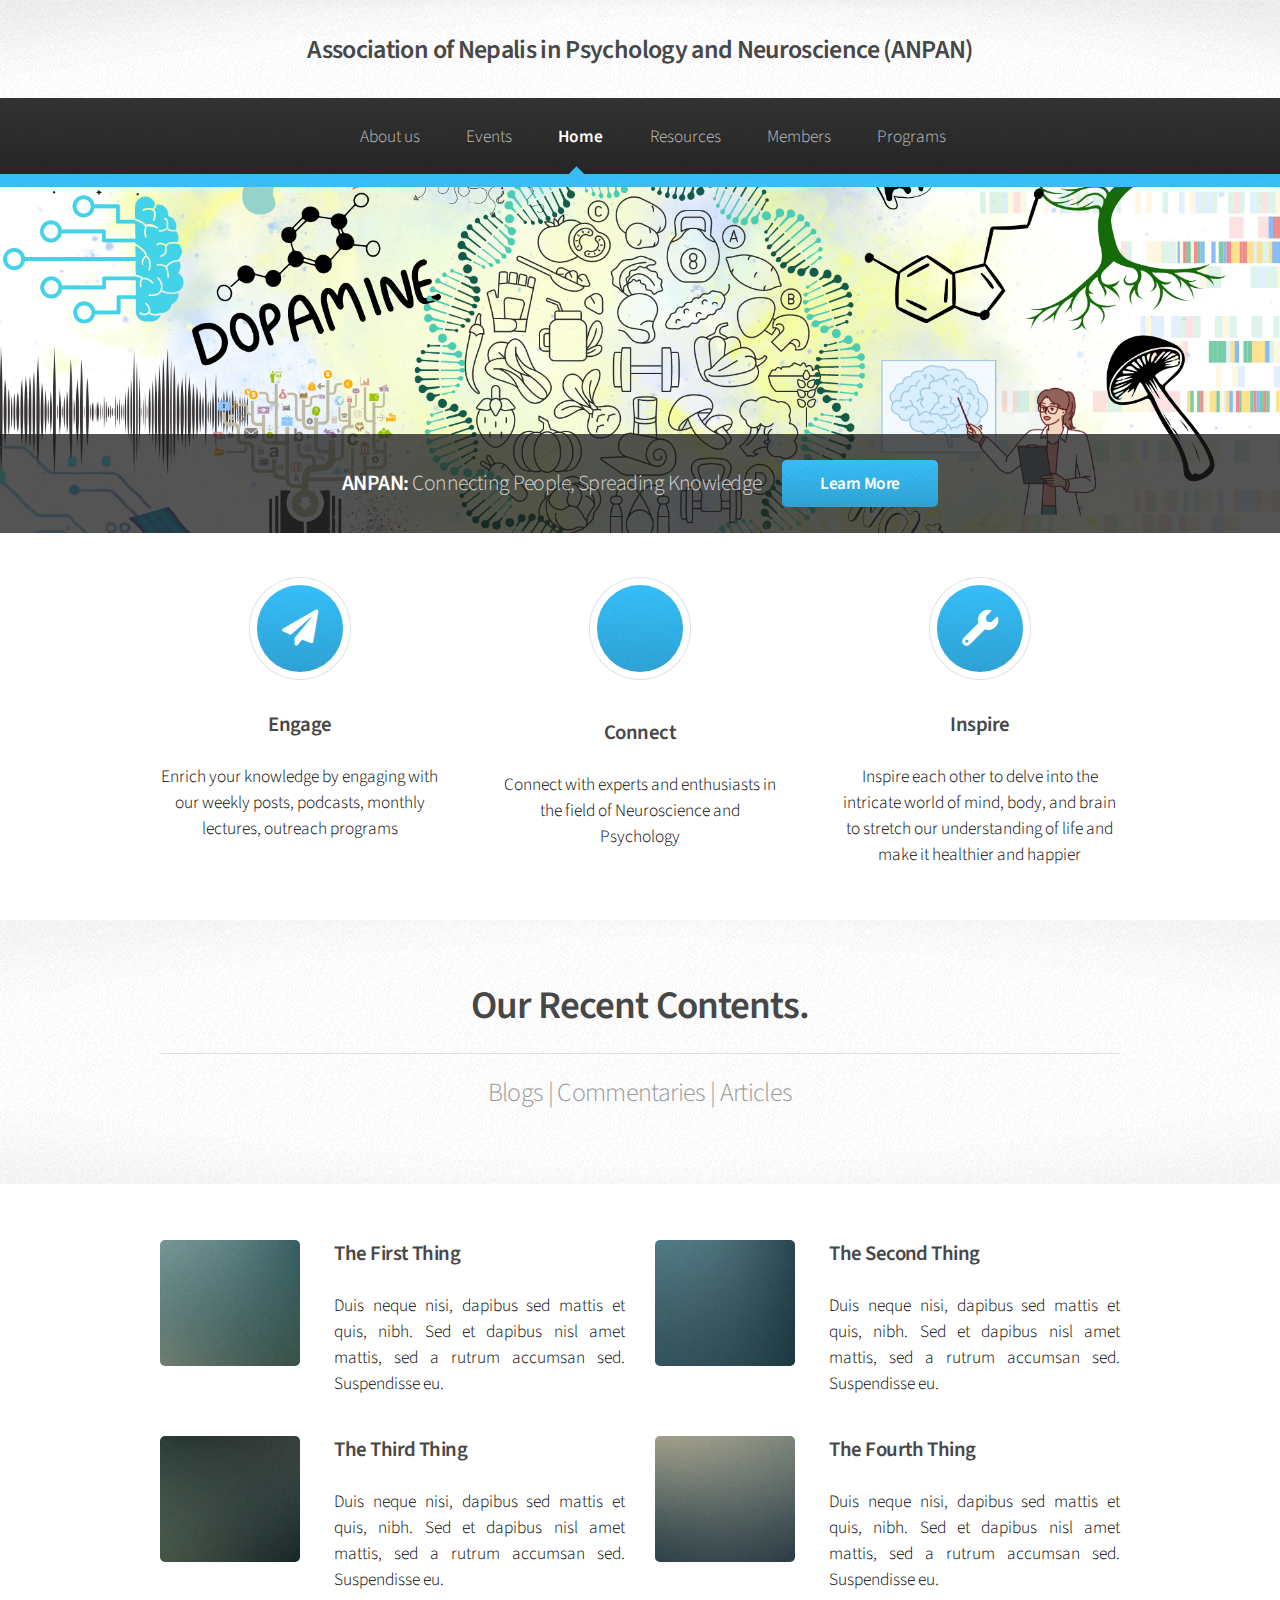
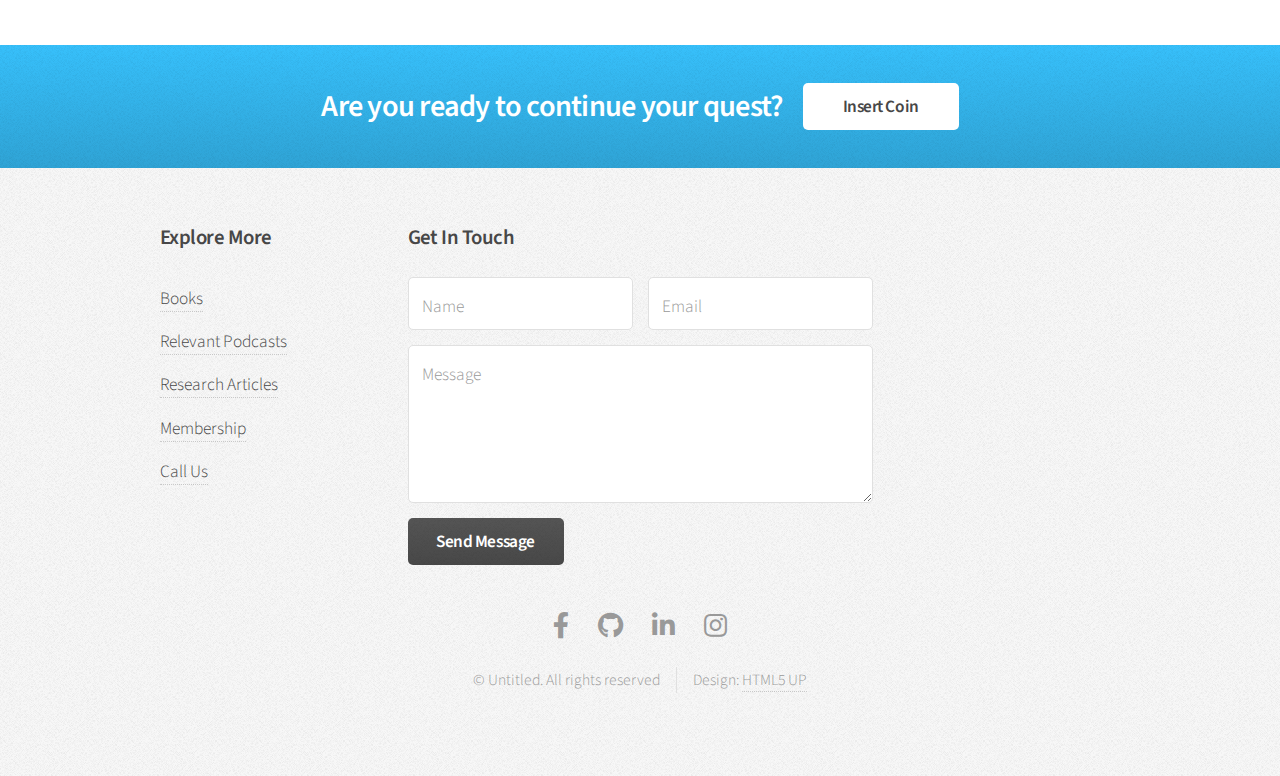
==== commit 99c61533: "Update index.html" ====
--- a/index.html
+++ b/index.html
@@ -57,7 +57,7 @@
 							</section>
 							<section class="col-4 col-12-narrower">
 								<div class="box highlight">
-									<i class="fa-solid fa-users-viewfinder"></i>
+									<i class="icon solid major fa-users-viewfinder"></i>
 									<h3>Connect</h3>
 									<p style="text-align:center;">Connect with experts and enthusiasts in the field of Neuroscience and Psychology</p>
 								</div>
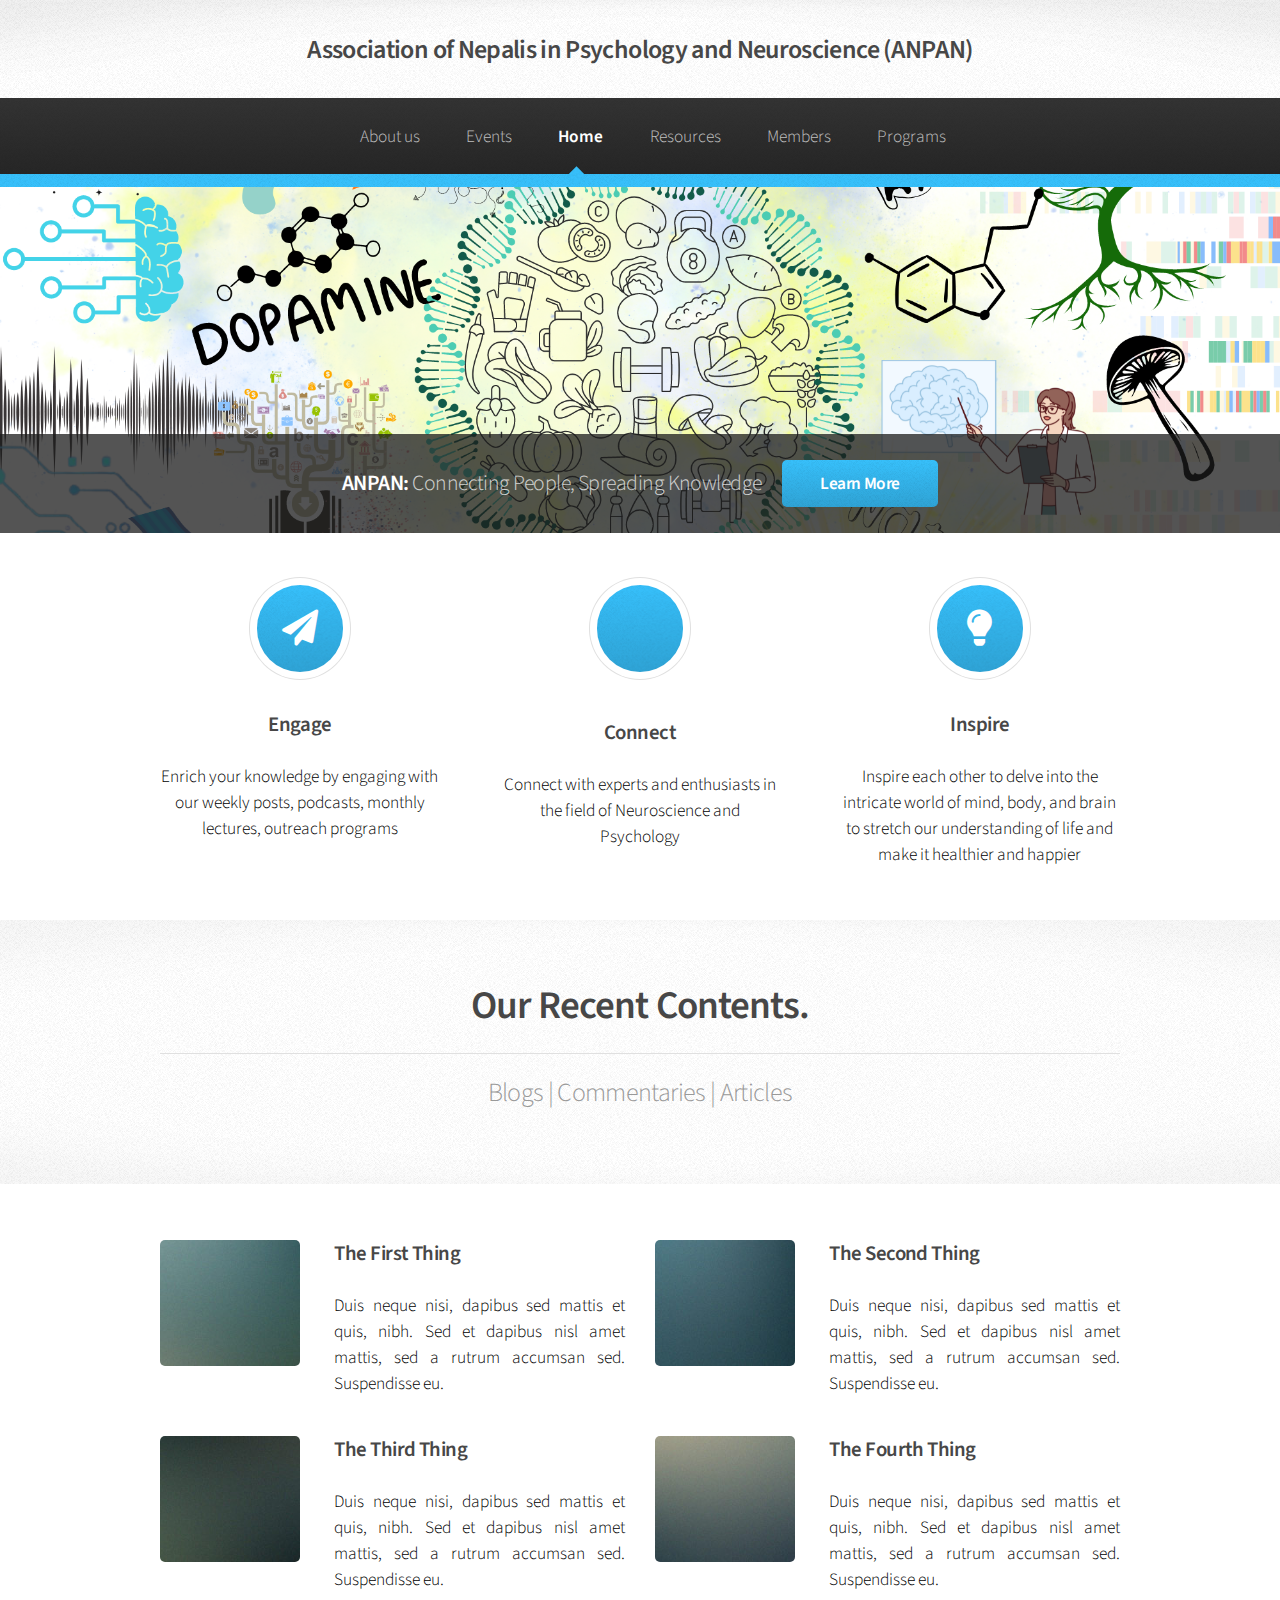
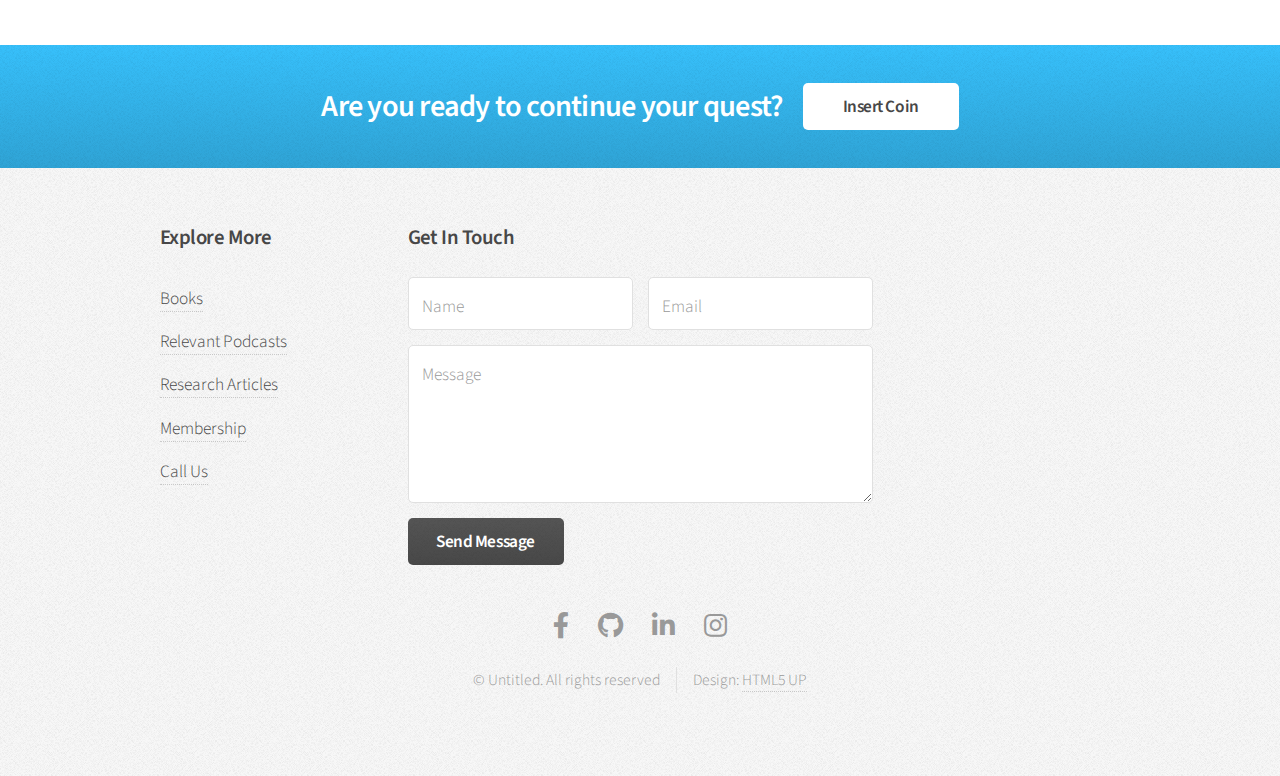
==== commit 6e17d0dd: "Update index.html" ====
--- a/index.html
+++ b/index.html
@@ -64,7 +64,7 @@
 							</section>
 							<section class="col-4 col-12-narrower">
 								<div class="box highlight">
-									<i class="icon solid major fa-wrench"></i>
+									<i class="icon solid major fa-lightbulb"></i>
 									<h3>Inspire</h3>
 									<p style="text-align:center;">Inspire each other to delve into the intricate world of mind, body, and brain to stretch our understanding of life and make it healthier and happier</p>
 								</div>
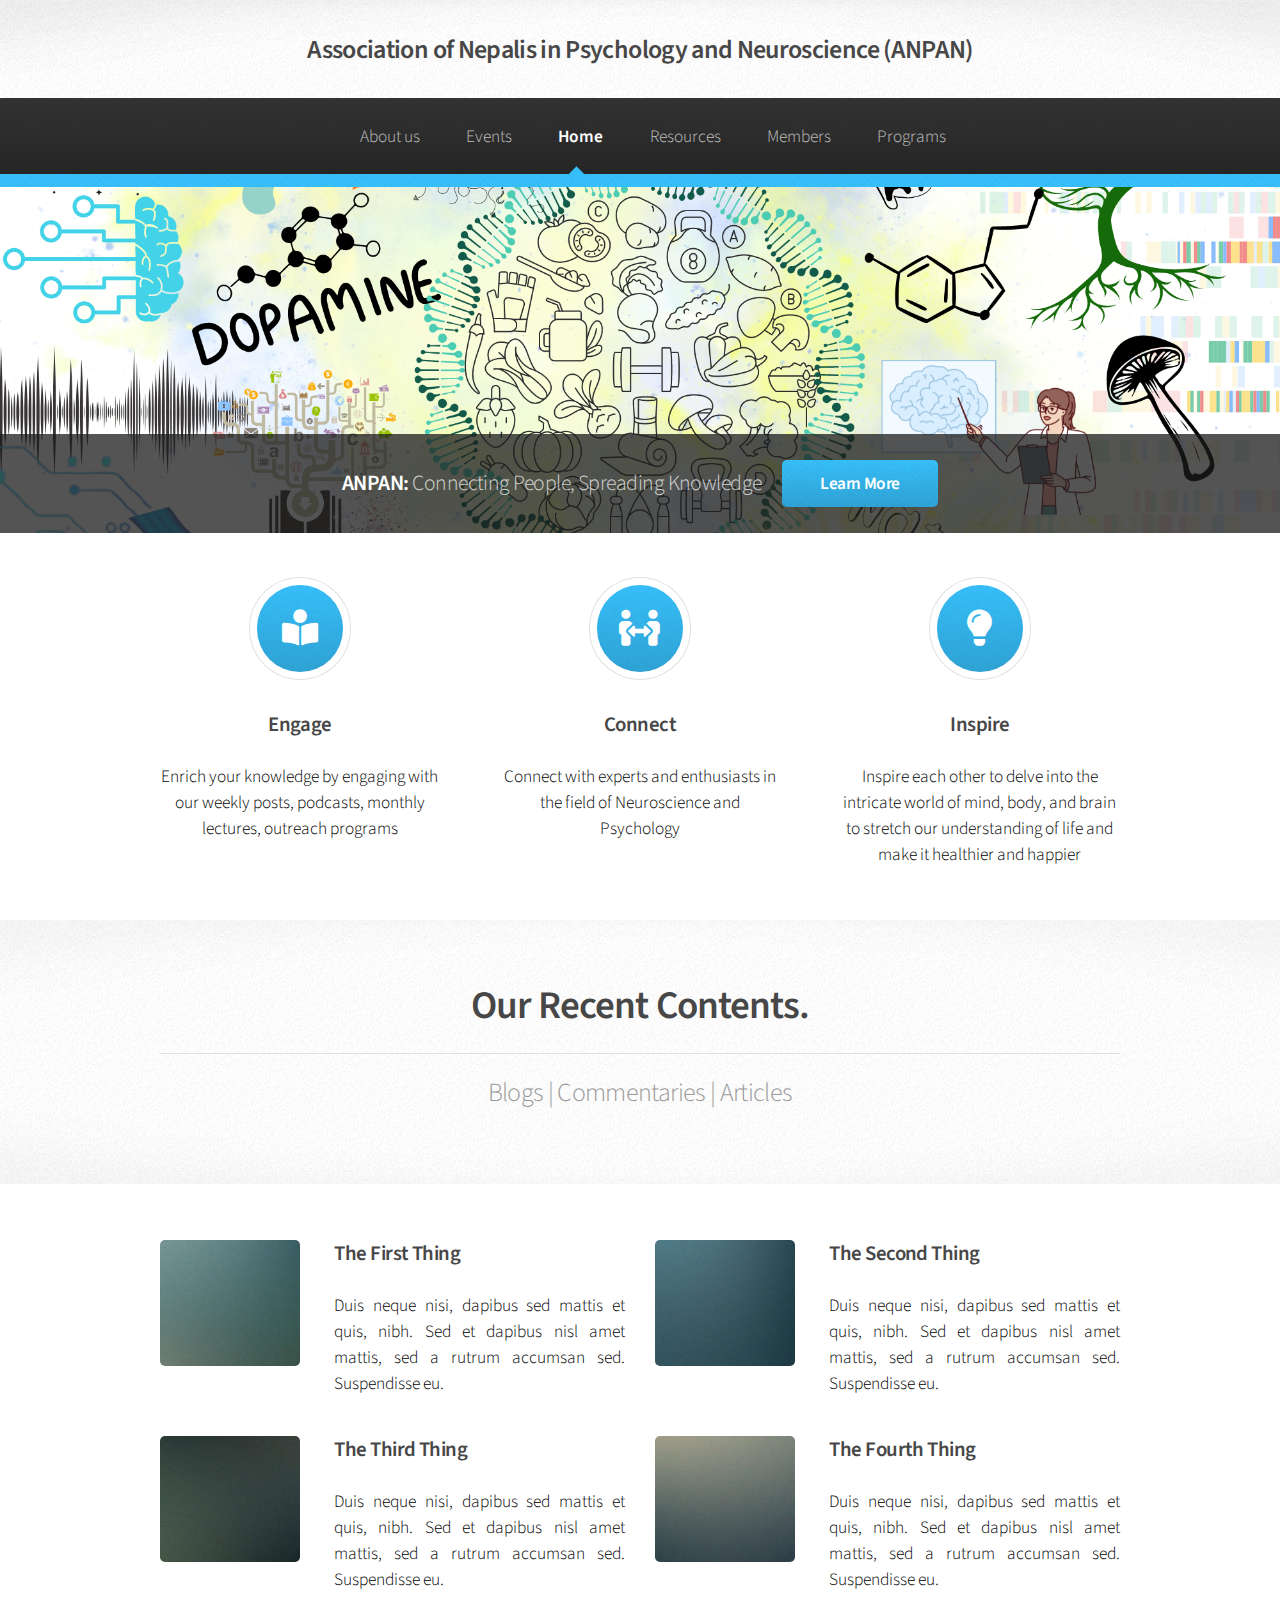
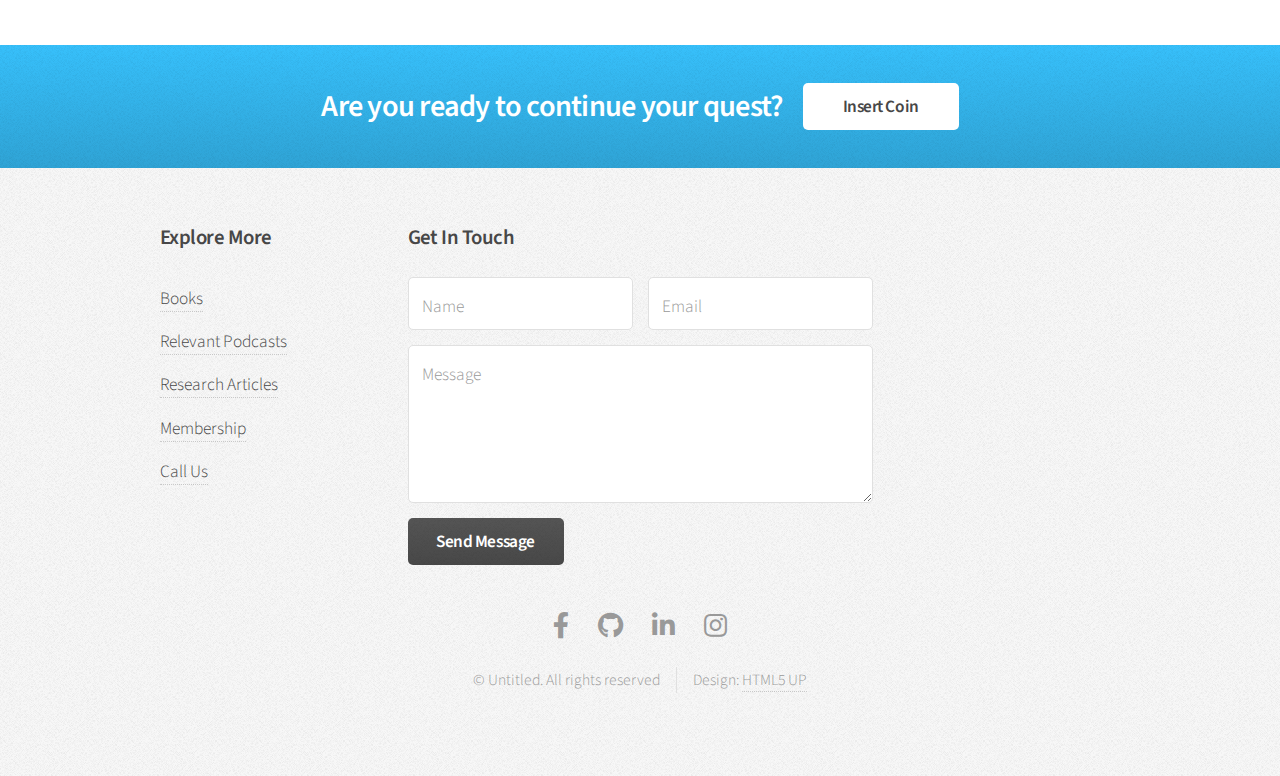
==== commit f1b76078: "Update index.html" ====
--- a/index.html
+++ b/index.html
@@ -50,14 +50,14 @@
 						<div class="row gtr-200">
 							<section class="col-4 col-12-narrower">
 								<div class="box highlight">
-									<i class="icon solid major fa-paper-plane"></i>
+									<i class="icon solid major fa-book-reader"></i>
 									<h3>Engage</h3>
 									<p style="text-align:center;">Enrich your knowledge by engaging with our weekly posts, podcasts, monthly lectures, outreach programs</p>
 								</div>
 							</section>
 							<section class="col-4 col-12-narrower">
 								<div class="box highlight">
-									<i class="icon solid major fa-users-viewfinder"></i>
+									<i class="icon solid major fa-people-arrows"></i>
 									<h3>Connect</h3>
 									<p style="text-align:center;">Connect with experts and enthusiasts in the field of Neuroscience and Psychology</p>
 								</div>
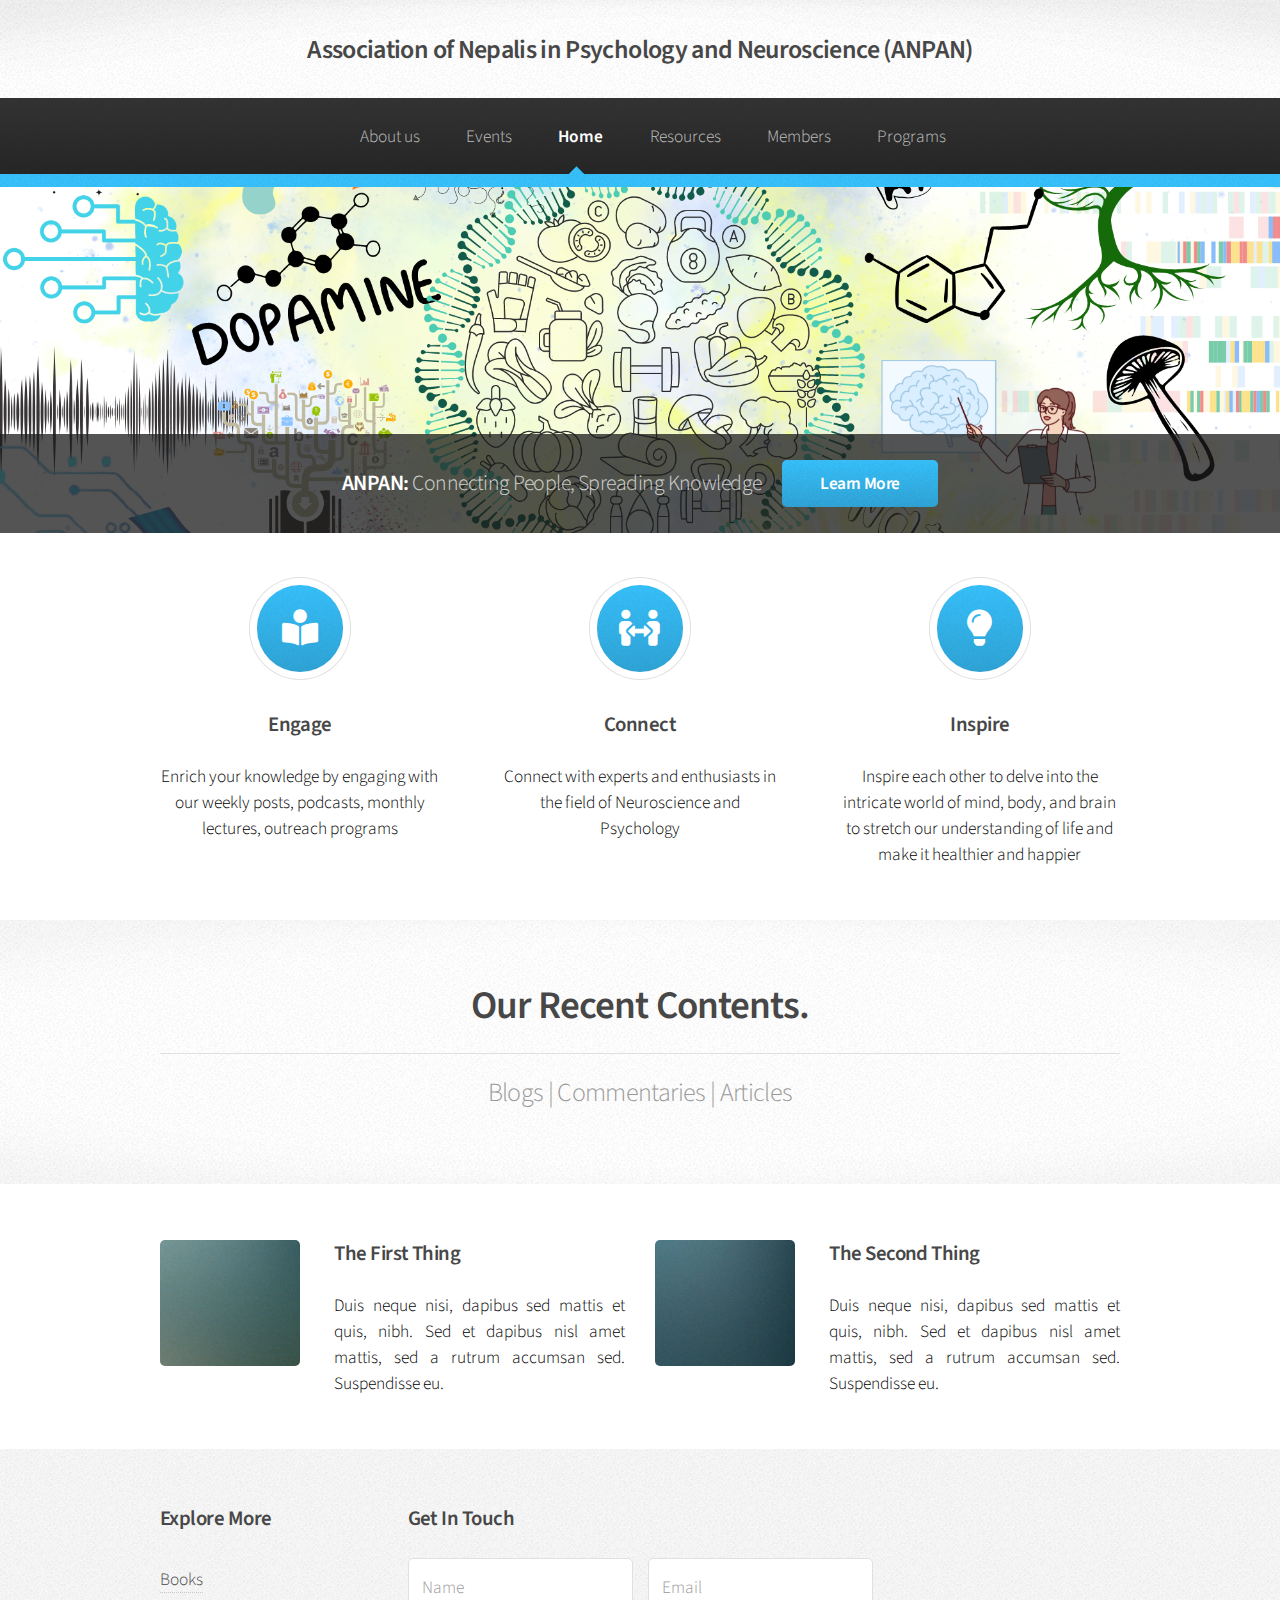
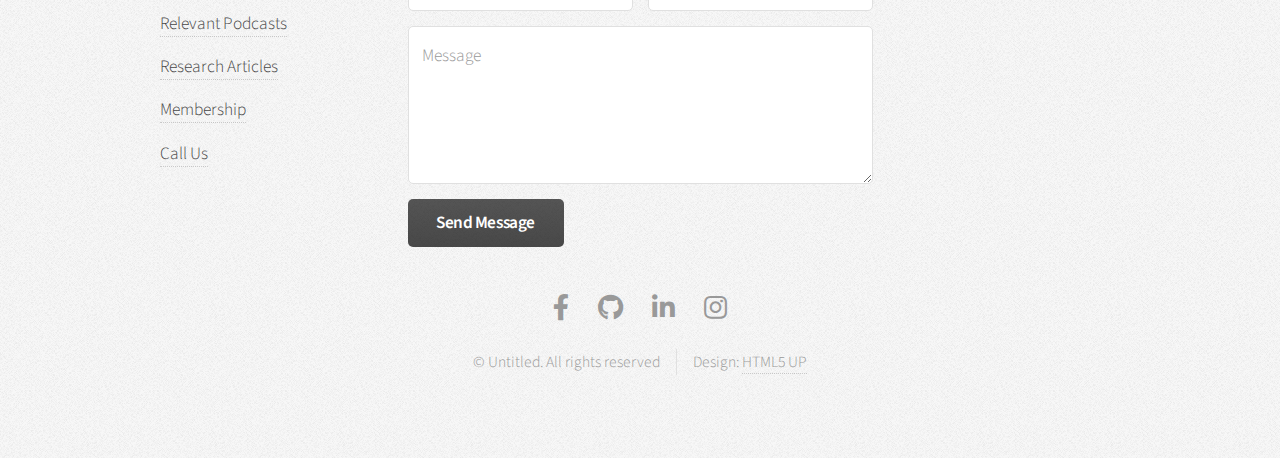
==== commit 8b291e1c: "Update index.html" ====
--- a/index.html
+++ b/index.html
@@ -106,36 +106,6 @@
 								</div>
 							</section>
 						</div>
-						<div class="row">
-							<section class="col-6 col-12-narrower">
-								<div class="box post">
-									<a href="#" class="image left"><img src="images/pic03.jpg" alt="" /></a>
-									<div class="inner">
-										<h3>The Third Thing</h3>
-										<p>Duis neque nisi, dapibus sed mattis et quis, nibh. Sed et dapibus nisl amet mattis, sed a rutrum accumsan sed. Suspendisse eu.</p>
-									</div>
-								</div>
-							</section>
-							<section class="col-6 col-12-narrower">
-								<div class="box post">
-									<a href="#" class="image left"><img src="images/pic04.jpg" alt="" /></a>
-									<div class="inner">
-										<h3>The Fourth Thing</h3>
-										<p>Duis neque nisi, dapibus sed mattis et quis, nibh. Sed et dapibus nisl amet mattis, sed a rutrum accumsan sed. Suspendisse eu.</p>
-									</div>
-								</div>
-							</section>
-						</div>
-					</div>
-				</section>
-
-			<!-- CTA -->
-				<section id="cta" class="wrapper style3">
-					<div class="container">
-						<header>
-							<h2>Are you ready to continue your quest?</h2>
-							<a href="#" class="button">Insert Coin</a>
-						</header>
 					</div>
 				</section>
 
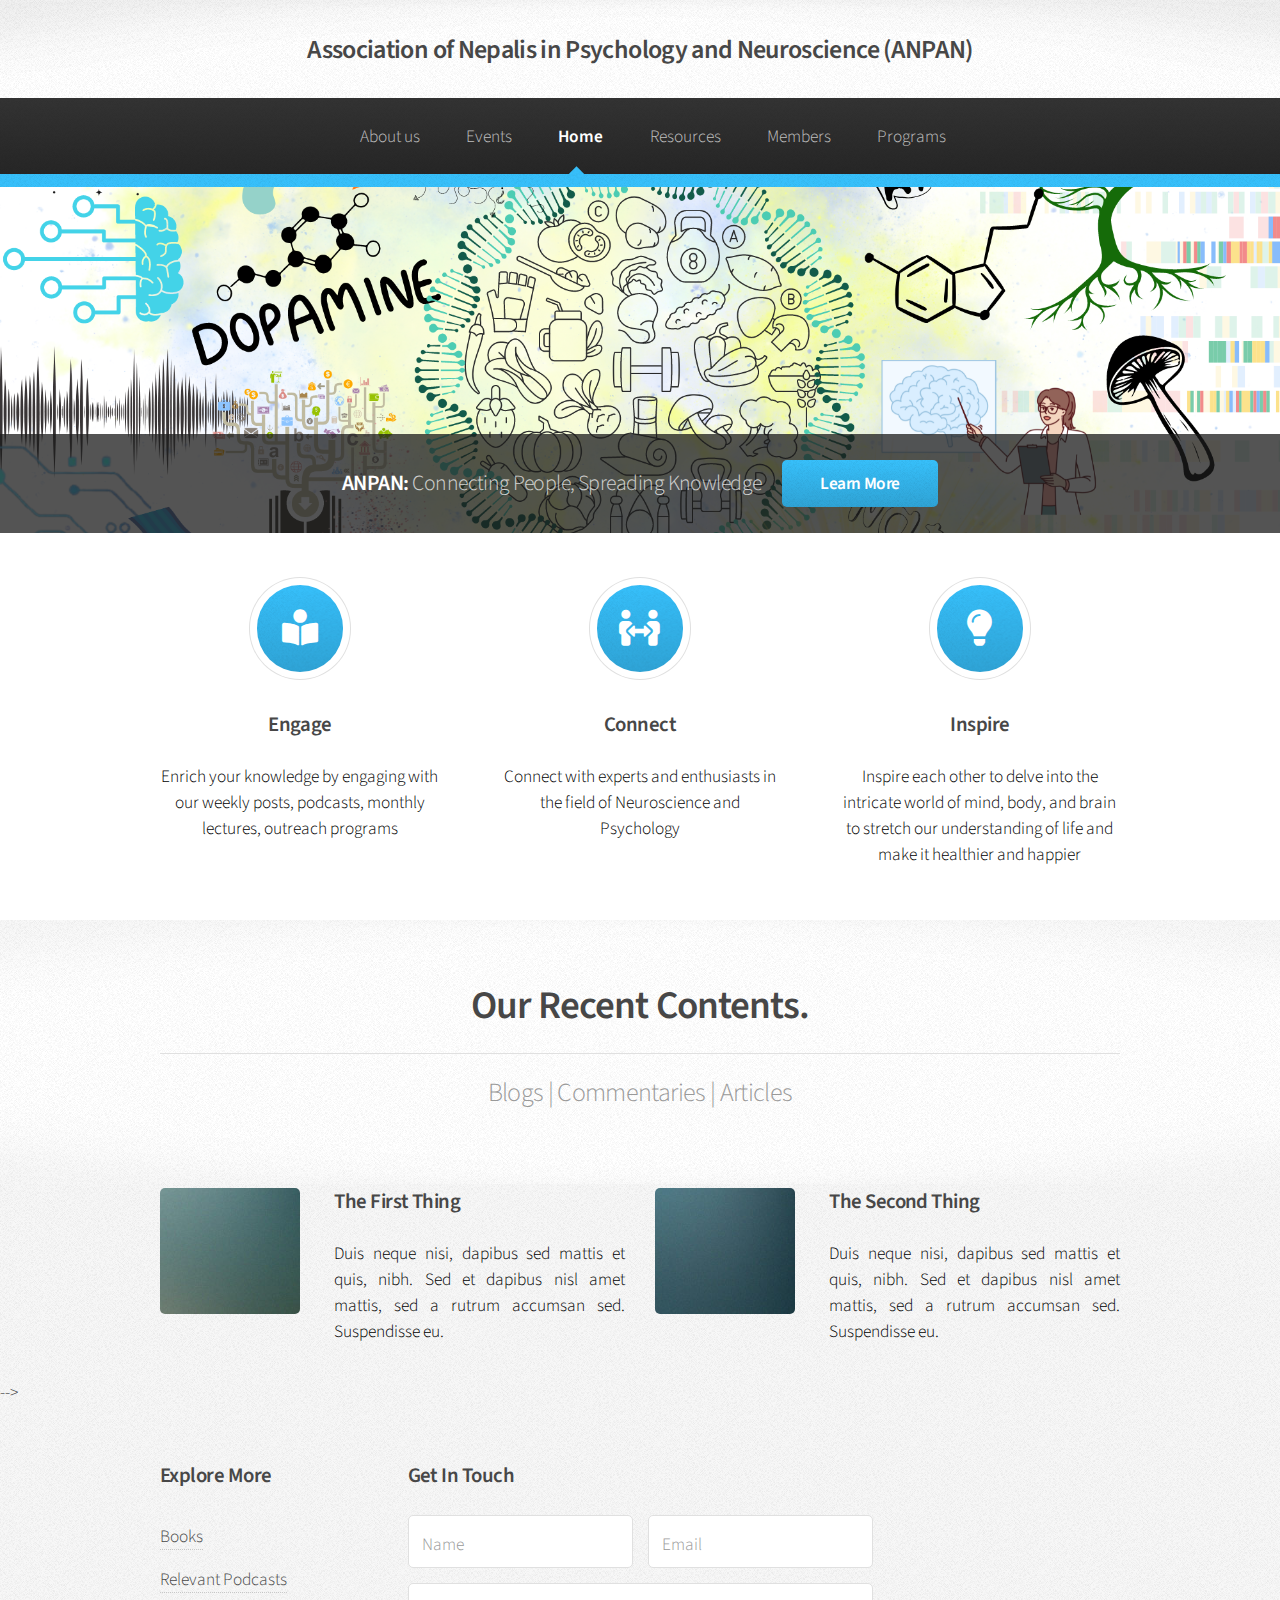
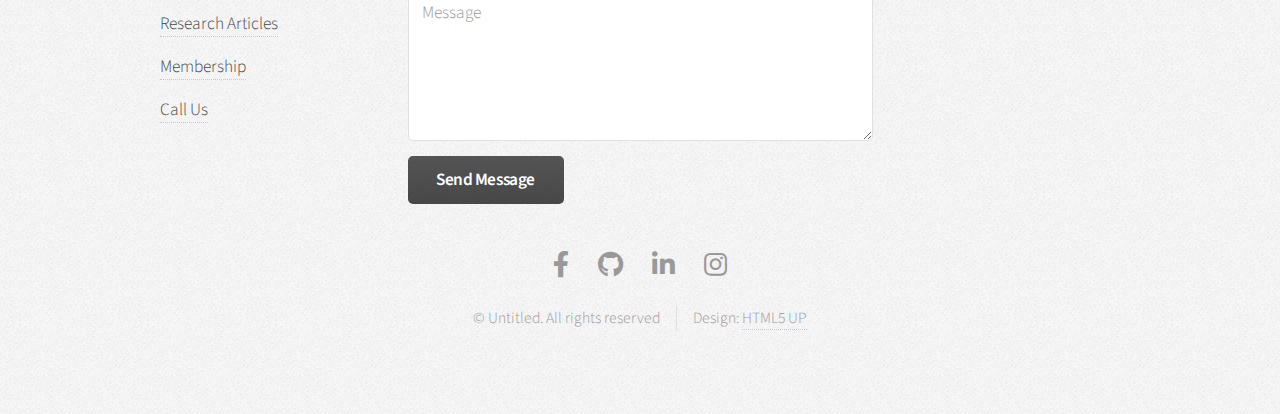
==== commit b336ee8b: "Update index.html" ====
--- a/index.html
+++ b/index.html
@@ -84,6 +84,7 @@
 				</section>
 
 			<!-- Posts -->
+			<! -- 
 				<section class="wrapper style1">
 					<div class="container">
 						<div class="row">
@@ -108,7 +109,7 @@
 						</div>
 					</div>
 				</section>
-
+			-->
 			<!-- Footer -->
 				<div id="footer">
 					<div class="container">
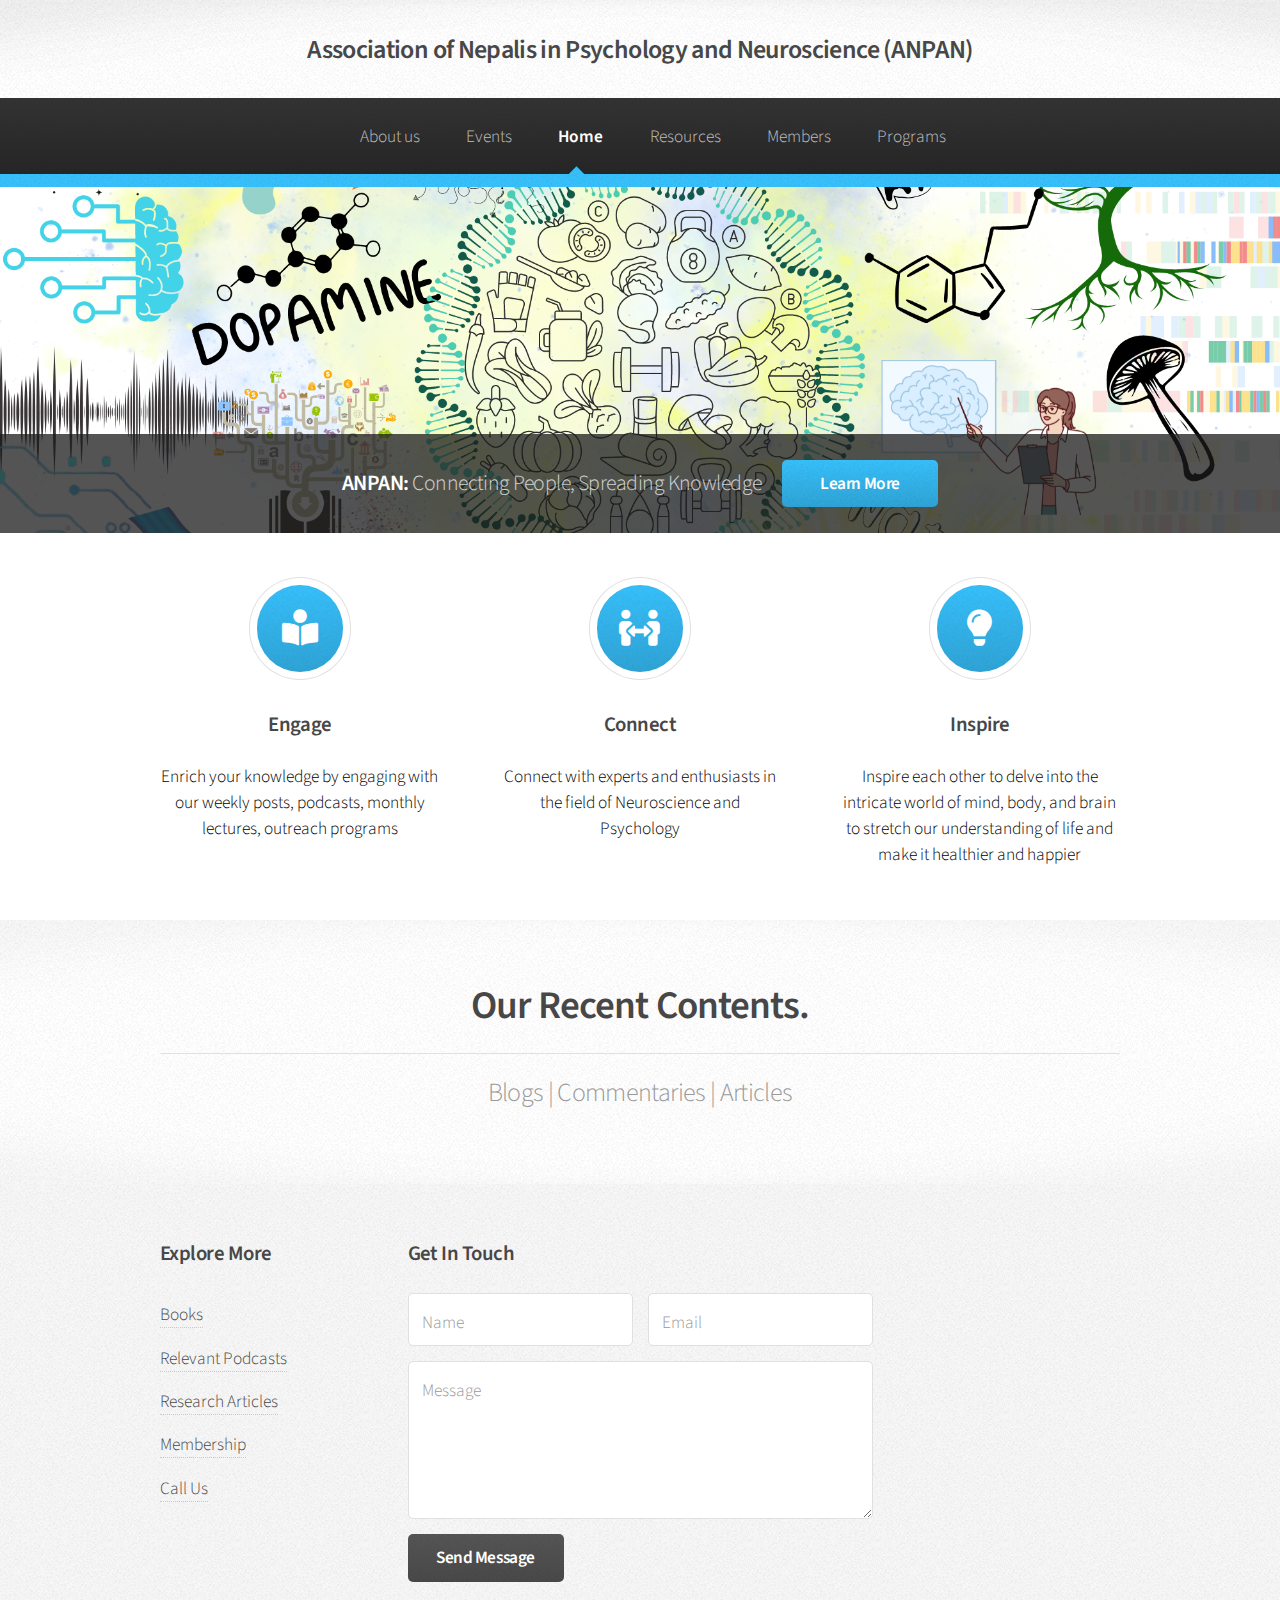
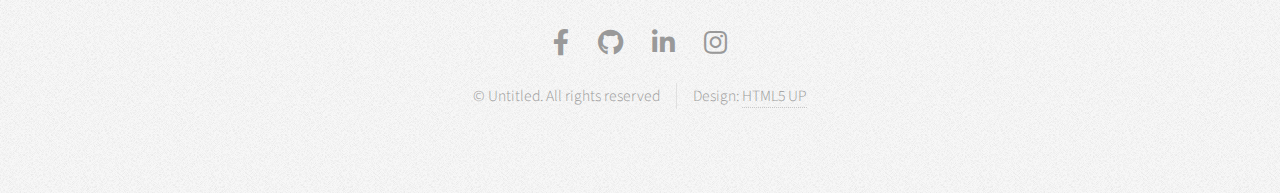
==== commit aed6208e: "Update index.html" ====
--- a/index.html
+++ b/index.html
@@ -84,8 +84,7 @@
 				</section>
 
 			<!-- Posts -->
-			<! -- 
-				<section class="wrapper style1">
+			<!-- <section class="wrapper style1">
 					<div class="container">
 						<div class="row">
 							<section class="col-6 col-12-narrower">
@@ -108,8 +107,7 @@
 							</section>
 						</div>
 					</div>
-				</section>
-			-->
+				</section> -->
 			<!-- Footer -->
 				<div id="footer">
 					<div class="container">
